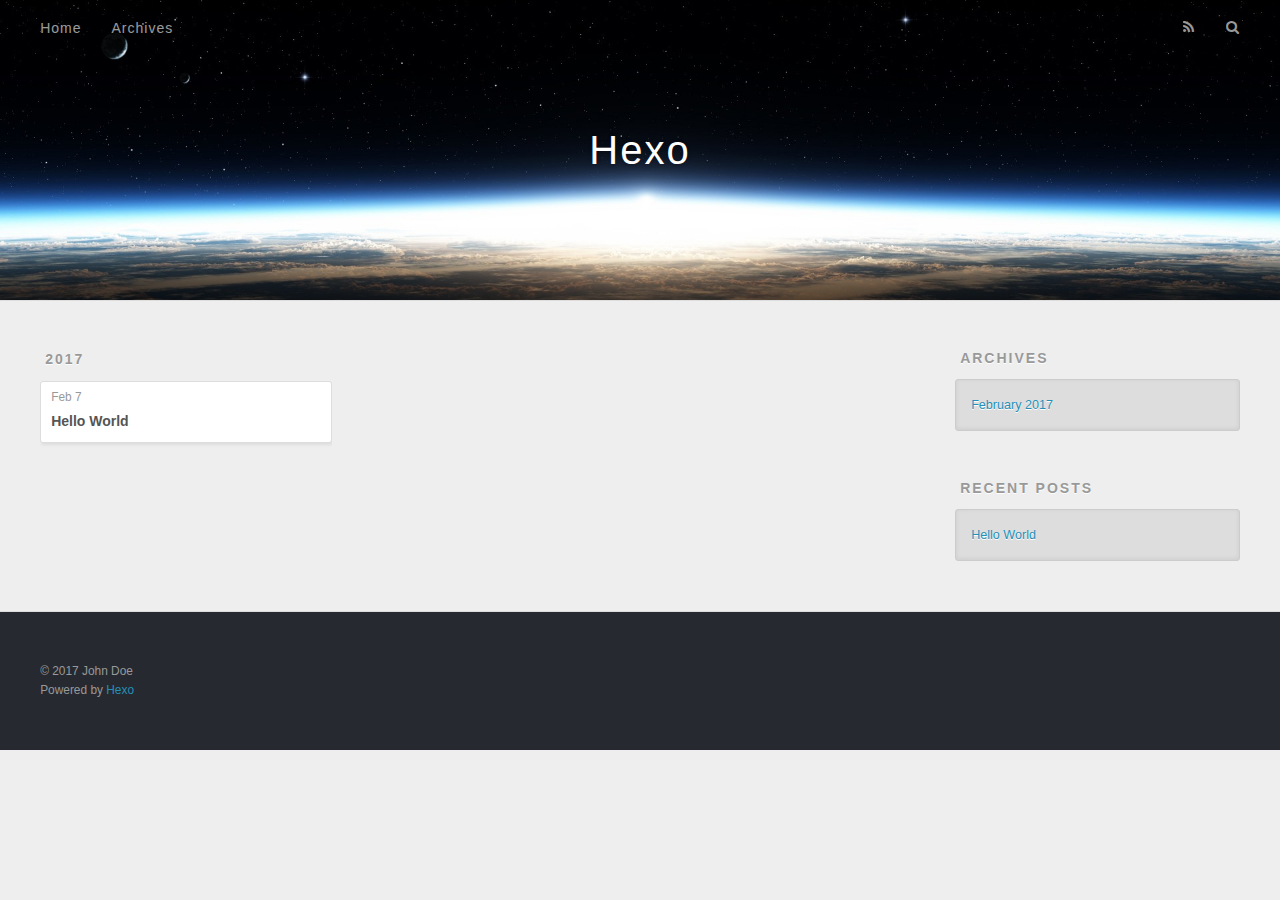
==== archives/index.html @ 5e2dbdd6 "Site updated: 2017-02-07 11:58:00" ====
<!DOCTYPE html>
<html>
<head>
  <meta charset="utf-8">
  
  <title>Archives | Hexo</title>
  <meta name="viewport" content="width=device-width, initial-scale=1, maximum-scale=1">
  <meta property="og:type" content="website">
<meta property="og:title" content="Hexo">
<meta property="og:url" content="http://yoursite.com/archives/index.html">
<meta property="og:site_name" content="Hexo">
<meta name="twitter:card" content="summary">
<meta name="twitter:title" content="Hexo">
  
    <link rel="alternate" href="/atom.xml" title="Hexo" type="application/atom+xml">
  
  
    <link rel="icon" href="/favicon.png">
  
  
    <link href="//fonts.googleapis.com/css?family=Source+Code+Pro" rel="stylesheet" type="text/css">
  
  <link rel="stylesheet" href="/css/style.css">
  

</head>

<body>
  <div id="container">
    <div id="wrap">
      <header id="header">
  <div id="banner"></div>
  <div id="header-outer" class="outer">
    <div id="header-title" class="inner">
      <h1 id="logo-wrap">
        <a href="/" id="logo">Hexo</a>
      </h1>
      
    </div>
    <div id="header-inner" class="inner">
      <nav id="main-nav">
        <a id="main-nav-toggle" class="nav-icon"></a>
        
          <a class="main-nav-link" href="/">Home</a>
        
          <a class="main-nav-link" href="/archives">Archives</a>
        
      </nav>
      <nav id="sub-nav">
        
          <a id="nav-rss-link" class="nav-icon" href="/atom.xml" title="RSS Feed"></a>
        
        <a id="nav-search-btn" class="nav-icon" title="Search"></a>
      </nav>
      <div id="search-form-wrap">
        <form action="//google.com/search" method="get" accept-charset="UTF-8" class="search-form"><input type="search" name="q" results="0" class="search-form-input" placeholder="Search"><button type="submit" class="search-form-submit">&#xF002;</button><input type="hidden" name="sitesearch" value="http://yoursite.com"></form>
      </div>
    </div>
  </div>
</header>
      <div class="outer">
        <section id="main">
  
  
    
    
      
      
      <section class="archives-wrap">
        <div class="archive-year-wrap">
          <a href="/archives/2017" class="archive-year">2017</a>
        </div>
        <div class="archives">
    
    <article class="archive-article archive-type-post">
  <div class="archive-article-inner">
    <header class="archive-article-header">
      <a href="/2017/02/07/hello-world/" class="archive-article-date">
  <time datetime="2017-02-07T03:09:41.759Z" itemprop="datePublished">Feb 7</time>
</a>
      
  
    <h1 itemprop="name">
      <a class="archive-article-title" href="/2017/02/07/hello-world/">Hello World</a>
    </h1>
  

    </header>
  </div>
</article>
  
  
    </div></section>
  

</section>
        
          <aside id="sidebar">
  
    

  
    

  
    
  
    
  <div class="widget-wrap">
    <h3 class="widget-title">Archives</h3>
    <div class="widget">
      <ul class="archive-list"><li class="archive-list-item"><a class="archive-list-link" href="/archives/2017/02/">February 2017</a></li></ul>
    </div>
  </div>


  
    
  <div class="widget-wrap">
    <h3 class="widget-title">Recent Posts</h3>
    <div class="widget">
      <ul>
        
          <li>
            <a href="/2017/02/07/hello-world/">Hello World</a>
          </li>
        
      </ul>
    </div>
  </div>

  
</aside>
        
      </div>
      <footer id="footer">
  
  <div class="outer">
    <div id="footer-info" class="inner">
      &copy; 2017 John Doe<br>
      Powered by <a href="http://hexo.io/" target="_blank">Hexo</a>
    </div>
  </div>
</footer>
    </div>
    <nav id="mobile-nav">
  
    <a href="/" class="mobile-nav-link">Home</a>
  
    <a href="/archives" class="mobile-nav-link">Archives</a>
  
</nav>
    

<script src="//ajax.googleapis.com/ajax/libs/jquery/2.0.3/jquery.min.js"></script>


  <link rel="stylesheet" href="/fancybox/jquery.fancybox.css">
  <script src="/fancybox/jquery.fancybox.pack.js"></script>


<script src="/js/script.js"></script>

  </div>
</body>
</html>
---- css/style.css ----
body {
  width: 100%;
}
body:before,
body:after {
  content: "";
  display: table;
}
body:after {
  clear: both;
}
html,
body,
div,
span,
applet,
object,
iframe,
h1,
h2,
h3,
h4,
h5,
h6,
p,
blockquote,
pre,
a,
abbr,
acronym,
address,
big,
cite,
code,
del,
dfn,
em,
img,
ins,
kbd,
q,
s,
samp,
small,
strike,
strong,
sub,
sup,
tt,
var,
dl,
dt,
dd,
ol,
ul,
li,
fieldset,
form,
label,
legend,
table,
caption,
tbody,
tfoot,
thead,
tr,
th,
td {
  margin: 0;
  padding: 0;
  border: 0;
  outline: 0;
  font-weight: inherit;
  font-style: inherit;
  font-family: inherit;
  font-size: 100%;
  vertical-align: baseline;
}
body {
  line-height: 1;
  color: #000;
  background: #fff;
}
ol,
ul {
  list-style: none;
}
table {
  border-collapse: separate;
  border-spacing: 0;
  vertical-align: middle;
}
caption,
th,
td {
  text-align: left;
  font-weight: normal;
  vertical-align: middle;
}
a img {
  border: none;
}
input,
button {
  margin: 0;
  padding: 0;
}
input::-moz-focus-inner,
button::-moz-focus-inner {
  border: 0;
  padding: 0;
}
@font-face {
  font-family: FontAwesome;
  font-style: normal;
  font-weight: normal;
  src: url("fonts/fontawesome-webfont.eot?v=#4.0.3");
  src: url("fonts/fontawesome-webfont.eot?#iefix&v=#4.0.3") format("embedded-opentype"), url("fonts/fontawesome-webfont.woff?v=#4.0.3") format("woff"), url("fonts/fontawesome-webfont.ttf?v=#4.0.3") format("truetype"), url("fonts/fontawesome-webfont.svg#fontawesomeregular?v=#4.0.3") format("svg");
}
html,
body,
#container {
  height: 100%;
}
body {
  background: #eee;
  font: 14px "Helvetica Neue", Helvetica, Arial, sans-serif;
  -webkit-text-size-adjust: 100%;
}
.outer {
  max-width: 1220px;
  margin: 0 auto;
  padding: 0 20px;
}
.outer:before,
.outer:after {
  content: "";
  display: table;
}
.outer:after {
  clear: both;
}
.inner {
  display: inline;
  float: left;
  width: 98.33333333333333%;
  margin: 0 0.833333333333333%;
}
.left,
.alignleft {
  float: left;
}
.right,
.alignright {
  float: right;
}
.clear {
  clear: both;
}
#container {
  position: relative;
}
.mobile-nav-on {
  overflow: hidden;
}
#wrap {
  height: 100%;
  width: 100%;
  position: absolute;
  top: 0;
  left: 0;
  -webkit-transition: 0.2s ease-out;
  -moz-transition: 0.2s ease-out;
  -ms-transition: 0.2s ease-out;
  transition: 0.2s ease-out;
  z-index: 1;
  background: #eee;
}
.mobile-nav-on #wrap {
  left: 280px;
}
@media screen and (min-width: 768px) {
  #main {
    display: inline;
    float: left;
    width: 73.33333333333333%;
    margin: 0 0.833333333333333%;
  }
}
.article-date,
.article-category-link,
.archive-year,
.widget-title {
  text-decoration: none;
  text-transform: uppercase;
  letter-spacing: 2px;
  color: #999;
  margin-bottom: 1em;
  margin-left: 5px;
  line-height: 1em;
  text-shadow: 0 1px #fff;
  font-weight: bold;
}
.article-inner,
.archive-article-inner {
  background: #fff;
  -webkit-box-shadow: 1px 2px 3px #ddd;
  box-shadow: 1px 2px 3px #ddd;
  border: 1px solid #ddd;
  border-radius: 3px;
}
.article-entry h1,
.widget h1 {
  font-size: 2em;
}
.article-entry h2,
.widget h2 {
  font-size: 1.5em;
}
.article-entry h3,
.widget h3 {
  font-size: 1.3em;
}
.article-entry h4,
.widget h4 {
  font-size: 1.2em;
}
.article-entry h5,
.widget h5 {
  font-size: 1em;
}
.article-entry h6,
.widget h6 {
  font-size: 1em;
  color: #999;
}
.article-entry hr,
.widget hr {
  border: 1px dashed #ddd;
}
.article-entry strong,
.widget strong {
  font-weight: bold;
}
.article-entry em,
.widget em,
.article-entry cite,
.widget cite {
  font-style: italic;
}
.article-entry sup,
.widget sup,
.article-entry sub,
.widget sub {
  font-size: 0.75em;
  line-height: 0;
  position: relative;
  vertical-align: baseline;
}
.article-entry sup,
.widget sup {
  top: -0.5em;
}
.article-entry sub,
.widget sub {
  bottom: -0.2em;
}
.article-entry small,
.widget small {
  font-size: 0.85em;
}
.article-entry acronym,
.widget acronym,
.article-entry abbr,
.widget abbr {
  border-bottom: 1px dotted;
}
.article-entry ul,
.widget ul,
.article-entry ol,
.widget ol,
.article-entry dl,
.widget dl {
  margin: 0 20px;
  line-height: 1.6em;
}
.article-entry ul ul,
.widget ul ul,
.article-entry ol ul,
.widget ol ul,
.article-entry ul ol,
.widget ul ol,
.article-entry ol ol,
.widget ol ol {
  margin-top: 0;
  margin-bottom: 0;
}
.article-entry ul,
.widget ul {
  list-style: disc;
}
.article-entry ol,
.widget ol {
  list-style: decimal;
}
.article-entry dt,
.widget dt {
  font-weight: bold;
}
#header {
  height: 300px;
  position: relative;
  border-bottom: 1px solid #ddd;
}
#header:before,
#header:after {
  content: "";
  position: absolute;
  left: 0;
  right: 0;
  height: 40px;
}
#header:before {
  top: 0;
  background: -webkit-linear-gradient(rgba(0,0,0,0.2), transparent);
  background: -moz-linear-gradient(rgba(0,0,0,0.2), transparent);
  background: -ms-linear-gradient(rgba(0,0,0,0.2), transparent);
  background: linear-gradient(rgba(0,0,0,0.2), transparent);
}
#header:after {
  bottom: 0;
  background: -webkit-linear-gradient(transparent, rgba(0,0,0,0.2));
  background: -moz-linear-gradient(transparent, rgba(0,0,0,0.2));
  background: -ms-linear-gradient(transparent, rgba(0,0,0,0.2));
  background: linear-gradient(transparent, rgba(0,0,0,0.2));
}
#header-outer {
  height: 100%;
  position: relative;
}
#header-inner {
  position: relative;
  overflow: hidden;
}
#banner {
  position: absolute;
  top: 0;
  left: 0;
  width: 100%;
  height: 100%;
  background: url("images/banner.jpg") center #000;
  -webkit-background-size: cover;
  -moz-background-size: cover;
  background-size: cover;
  z-index: -1;
}
#header-title {
  text-align: center;
  height: 40px;
  position: absolute;
  top: 50%;
  left: 0;
  margin-top: -20px;
}
#logo,
#subtitle {
  text-decoration: none;
  color: #fff;
  font-weight: 300;
  text-shadow: 0 1px 4px rgba(0,0,0,0.3);
}
#logo {
  font-size: 40px;
  line-height: 40px;
  letter-spacing: 2px;
}
#subtitle {
  font-size: 16px;
  line-height: 16px;
  letter-spacing: 1px;
}
#subtitle-wrap {
  margin-top: 16px;
}
#main-nav {
  float: left;
  margin-left: -15px;
}
.nav-icon,
.main-nav-link {
  float: left;
  color: #fff;
  opacity: 0.6;
  text-decoration: none;
  text-shadow: 0 1px rgba(0,0,0,0.2);
  -webkit-transition: opacity 0.2s;
  -moz-transition: opacity 0.2s;
  -ms-transition: opacity 0.2s;
  transition: opacity 0.2s;
  display: block;
  padding: 20px 15px;
}
.nav-icon:hover,
.main-nav-link:hover {
  opacity: 1;
}
.nav-icon {
  font-family: FontAwesome;
  text-align: center;
  font-size: 14px;
  width: 14px;
  height: 14px;
  padding: 20px 15px;
  position: relative;
  cursor: pointer;
}
.main-nav-link {
  font-weight: 300;
  letter-spacing: 1px;
}
@media screen and (max-width: 479px) {
  .main-nav-link {
    display: none;
  }
}
#main-nav-toggle {
  display: none;
}
#main-nav-toggle:before {
  content: "\f0c9";
}
@media screen and (max-width: 479px) {
  #main-nav-toggle {
    display: block;
  }
}
#sub-nav {
  float: right;
  margin-right: -15px;
}
#nav-rss-link:before {
  content: "\f09e";
}
#nav-search-btn:before {
  content: "\f002";
}
#search-form-wrap {
  position: absolute;
  top: 15px;
  width: 150px;
  height: 30px;
  right: -150px;
  opacity: 0;
  -webkit-transition: 0.2s ease-out;
  -moz-transition: 0.2s ease-out;
  -ms-transition: 0.2s ease-out;
  transition: 0.2s ease-out;
}
#search-form-wrap.on {
  opacity: 1;
  right: 0;
}
@media screen and (max-width: 479px) {
  #search-form-wrap {
    width: 100%;
    right: -100%;
  }
}
.search-form {
  position: absolute;
  top: 0;
  left: 0;
  right: 0;
  background: #fff;
  padding: 5px 15px;
  border-radius: 15px;
  -webkit-box-shadow: 0 0 10px rgba(0,0,0,0.3);
  box-shadow: 0 0 10px rgba(0,0,0,0.3);
}
.search-form-input {
  border: none;
  background: none;
  color: #555;
  width: 100%;
  font: 13px "Helvetica Neue", Helvetica, Arial, sans-serif;
  outline: none;
}
.search-form-input::-webkit-search-results-decoration,
.search-form-input::-webkit-search-cancel-button {
  -webkit-appearance: none;
}
.search-form-submit {
  position: absolute;
  top: 50%;
  right: 10px;
  margin-top: -7px;
  font: 13px FontAwesome;
  border: none;
  background: none;
  color: #bbb;
  cursor: pointer;
}
.search-form-submit:hover,
.search-form-submit:focus {
  color: #777;
}
.article {
  margin: 50px 0;
}
.article-inner {
  overflow: hidden;
}
.article-meta:before,
.article-meta:after {
  content: "";
  display: table;
}
.article-meta:after {
  clear: both;
}
.article-date {
  float: left;
}
.article-category {
  float: left;
  line-height: 1em;
  color: #ccc;
  text-shadow: 0 1px #fff;
  margin-left: 8px;
}
.article-category:before {
  content: "\2022";
}
.article-category-link {
  margin: 0 12px 1em;
}
.article-header {
  padding: 20px 20px 0;
}
.article-title {
  text-decoration: none;
  font-size: 2em;
  font-weight: bold;
  color: #555;
  line-height: 1.1em;
  -webkit-transition: color 0.2s;
  -moz-transition: color 0.2s;
  -ms-transition: color 0.2s;
  transition: color 0.2s;
}
a.article-title:hover {
  color: #258fb8;
}
.article-entry {
  color: #555;
  padding: 0 20px;
}
.article-entry:before,
.article-entry:after {
  content: "";
  display: table;
}
.article-entry:after {
  clear: both;
}
.article-entry p,
.article-entry table {
  line-height: 1.6em;
  margin: 1.6em 0;
}
.article-entry h1,
.article-entry h2,
.article-entry h3,
.article-entry h4,
.article-entry h5,
.article-entry h6 {
  font-weight: bold;
}
.article-entry h1,
.article-entry h2,
.article-entry h3,
.article-entry h4,
.article-entry h5,
.article-entry h6 {
  line-height: 1.1em;
  margin: 1.1em 0;
}
.article-entry a {
  color: #258fb8;
  text-decoration: none;
}
.article-entry a:hover {
  text-decoration: underline;
}
.article-entry ul,
.article-entry ol,
.article-entry dl {
  margin-top: 1.6em;
  margin-bottom: 1.6em;
}
.article-entry img,
.article-entry video {
  max-width: 100%;
  height: auto;
  display: block;
  margin: auto;
}
.article-entry iframe {
  border: none;
}
.article-entry table {
  width: 100%;
  border-collapse: collapse;
  border-spacing: 0;
}
.article-entry th {
  font-weight: bold;
  border-bottom: 3px solid #ddd;
  padding-bottom: 0.5em;
}
.article-entry td {
  border-bottom: 1px solid #ddd;
  padding: 10px 0;
}
.article-entry blockquote {
  font-family: Georgia, "Times New Roman", serif;
  font-size: 1.4em;
  margin: 1.6em 20px;
  text-align: center;
}
.article-entry blockquote footer {
  font-size: 14px;
  margin: 1.6em 0;
  font-family: "Helvetica Neue", Helvetica, Arial, sans-serif;
}
.article-entry blockquote footer cite:before {
  content: "—";
  padding: 0 0.5em;
}
.article-entry .pullquote {
  text-align: left;
  width: 45%;
  margin: 0;
}
.article-entry .pullquote.left {
  margin-left: 0.5em;
  margin-right: 1em;
}
.article-entry .pullquote.right {
  margin-right: 0.5em;
  margin-left: 1em;
}
.article-entry .caption {
  color: #999;
  display: block;
  font-size: 0.9em;
  margin-top: 0.5em;
  position: relative;
  text-align: center;
}
.article-entry .video-container {
  position: relative;
  padding-top: 56.25%;
  height: 0;
  overflow: hidden;
}
.article-entry .video-container iframe,
.article-entry .video-container object,
.article-entry .video-container embed {
  position: absolute;
  top: 0;
  left: 0;
  width: 100%;
  height: 100%;
  margin-top: 0;
}
.article-more-link a {
  display: inline-block;
  line-height: 1em;
  padding: 6px 15px;
  border-radius: 15px;
  background: #eee;
  color: #999;
  text-shadow: 0 1px #fff;
  text-decoration: none;
}
.article-more-link a:hover {
  background: #258fb8;
  color: #fff;
  text-decoration: none;
  text-shadow: 0 1px #1e7293;
}
.article-footer {
  font-size: 0.85em;
  line-height: 1.6em;
  border-top: 1px solid #ddd;
  padding-top: 1.6em;
  margin: 0 20px 20px;
}
.article-footer:before,
.article-footer:after {
  content: "";
  display: table;
}
.article-footer:after {
  clear: both;
}
.article-footer a {
  color: #999;
  text-decoration: none;
}
.article-footer a:hover {
  color: #555;
}
.article-tag-list-item {
  float: left;
  margin-right: 10px;
}
.article-tag-list-link:before {
  content: "#";
}
.article-comment-link {
  float: right;
}
.article-comment-link:before {
  content: "\f075";
  font-family: FontAwesome;
  padding-right: 8px;
}
.article-share-link {
  cursor: pointer;
  float: right;
  margin-left: 20px;
}
.article-share-link:before {
  content: "\f064";
  font-family: FontAwesome;
  padding-right: 6px;
}
#article-nav {
  position: relative;
}
#article-nav:before,
#article-nav:after {
  content: "";
  display: table;
}
#article-nav:after {
  clear: both;
}
@media screen and (min-width: 768px) {
  #article-nav {
    margin: 50px 0;
  }
  #article-nav:before {
    width: 8px;
    height: 8px;
    position: absolute;
    top: 50%;
    left: 50%;
    margin-top: -4px;
    margin-left: -4px;
    content: "";
    border-radius: 50%;
    background: #ddd;
    -webkit-box-shadow: 0 1px 2px #fff;
    box-shadow: 0 1px 2px #fff;
  }
}
.article-nav-link-wrap {
  text-decoration: none;
  text-shadow: 0 1px #fff;
  color: #999;
  -webkit-box-sizing: border-box;
  -moz-box-sizing: border-box;
  box-sizing: border-box;
  margin-top: 50px;
  text-align: center;
  display: block;
}
.article-nav-link-wrap:hover {
  color: #555;
}
@media screen and (min-width: 768px) {
  .article-nav-link-wrap {
    width: 50%;
    margin-top: 0;
  }
}
@media screen and (min-width: 768px) {
  #article-nav-newer {
    float: left;
    text-align: right;
    padding-right: 20px;
  }
}
@media screen and (min-width: 768px) {
  #article-nav-older {
    float: right;
    text-align: left;
    padding-left: 20px;
  }
}
.article-nav-caption {
  text-transform: uppercase;
  letter-spacing: 2px;
  color: #ddd;
  line-height: 1em;
  font-weight: bold;
}
#article-nav-newer .article-nav-caption {
  margin-right: -2px;
}
.article-nav-title {
  font-size: 0.85em;
  line-height: 1.6em;
  margin-top: 0.5em;
}
.article-share-box {
  position: absolute;
  display: none;
  background: #fff;
  -webkit-box-shadow: 1px 2px 10px rgba(0,0,0,0.2);
  box-shadow: 1px 2px 10px rgba(0,0,0,0.2);
  border-radius: 3px;
  margin-left: -145px;
  overflow: hidden;
  z-index: 1;
}
.article-share-box.on {
  display: block;
}
.article-share-input {
  width: 100%;
  background: none;
  -webkit-box-sizing: border-box;
  -moz-box-sizing: border-box;
  box-sizing: border-box;
  font: 14px "Helvetica Neue", Helvetica, Arial, sans-serif;
  padding: 0 15px;
  color: #555;
  outline: none;
  border: 1px solid #ddd;
  border-radius: 3px 3px 0 0;
  height: 36px;
  line-height: 36px;
}
.article-share-links {
  background: #eee;
}
.article-share-links:before,
.article-share-links:after {
  content: "";
  display: table;
}
.article-share-links:after {
  clear: both;
}
.article-share-twitter,
.article-share-facebook,
.article-share-pinterest,
.article-share-google {
  width: 50px;
  height: 36px;
  display: block;
  float: left;
  position: relative;
  color: #999;
  text-shadow: 0 1px #fff;
}
.article-share-twitter:before,
.article-share-facebook:before,
.article-share-pinterest:before,
.article-share-google:before {
  font-size: 20px;
  font-family: FontAwesome;
  width: 20px;
  height: 20px;
  position: absolute;
  top: 50%;
  left: 50%;
  margin-top: -10px;
  margin-left: -10px;
  text-align: center;
}
.article-share-twitter:hover,
.article-share-facebook:hover,
.article-share-pinterest:hover,
.article-share-google:hover {
  color: #fff;
}
.article-share-twitter:before {
  content: "\f099";
}
.article-share-twitter:hover {
  background: #00aced;
  text-shadow: 0 1px #008abe;
}
.article-share-facebook:before {
  content: "\f09a";
}
.article-share-facebook:hover {
  background: #3b5998;
  text-shadow: 0 1px #2f477a;
}
.article-share-pinterest:before {
  content: "\f0d2";
}
.article-share-pinterest:hover {
  background: #cb2027;
  text-shadow: 0 1px #a21a1f;
}
.article-share-google:before {
  content: "\f0d5";
}
.article-share-google:hover {
  background: #dd4b39;
  text-shadow: 0 1px #be3221;
}
.article-gallery {
  background: #000;
  position: relative;
}
.article-gallery-photos {
  position: relative;
  overflow: hidden;
}
.article-gallery-img {
  display: none;
  max-width: 100%;
}
.article-gallery-img:first-child {
  display: block;
}
.article-gallery-img.loaded {
  position: absolute;
  display: block;
}
.article-gallery-img img {
  display: block;
  max-width: 100%;
  margin: 0 auto;
}
#comments {
  background: #fff;
  -webkit-box-shadow: 1px 2px 3px #ddd;
  box-shadow: 1px 2px 3px #ddd;
  padding: 20px;
  border: 1px solid #ddd;
  border-radius: 3px;
  margin: 50px 0;
}
#comments a {
  color: #258fb8;
}
.archives-wrap {
  margin: 50px 0;
}
.archives:before,
.archives:after {
  content: "";
  display: table;
}
.archives:after {
  clear: both;
}
.archive-year-wrap {
  margin-bottom: 1em;
}
.archives {
  -webkit-column-gap: 10px;
  -moz-column-gap: 10px;
  column-gap: 10px;
}
@media screen and (min-width: 480px) and (max-width: 767px) {
  .archives {
    -webkit-column-count: 2;
    -moz-column-count: 2;
    column-count: 2;
  }
}
@media screen and (min-width: 768px) {
  .archives {
    -webkit-column-count: 3;
    -moz-column-count: 3;
    column-count: 3;
  }
}
.archive-article {
  -webkit-column-break-inside: avoid;
  page-break-inside: avoid;
  overflow: hidden;
  break-inside: avoid-column;
}
.archive-article-inner {
  padding: 10px;
  margin-bottom: 15px;
}
.archive-article-title {
  text-decoration: none;
  font-weight: bold;
  color: #555;
  -webkit-transition: color 0.2s;
  -moz-transition: color 0.2s;
  -ms-transition: color 0.2s;
  transition: color 0.2s;
  line-height: 1.6em;
}
.archive-article-title:hover {
  color: #258fb8;
}
.archive-article-footer {
  margin-top: 1em;
}
.archive-article-date {
  color: #999;
  text-decoration: none;
  font-size: 0.85em;
  line-height: 1em;
  margin-bottom: 0.5em;
  display: block;
}
#page-nav {
  margin: 50px auto;
  background: #fff;
  -webkit-box-shadow: 1px 2px 3px #ddd;
  box-shadow: 1px 2px 3px #ddd;
  border: 1px solid #ddd;
  border-radius: 3px;
  text-align: center;
  color: #999;
  overflow: hidden;
}
#page-nav:before,
#page-nav:after {
  content: "";
  display: table;
}
#page-nav:after {
  clear: both;
}
#page-nav a,
#page-nav span {
  padding: 10px 20px;
  line-height: 1;
  height: 2ex;
}
#page-nav a {
  color: #999;
  text-decoration: none;
}
#page-nav a:hover {
  background: #999;
  color: #fff;
}
#page-nav .prev {
  float: left;
}
#page-nav .next {
  float: right;
}
#page-nav .page-number {
  display: inline-block;
}
@media screen and (max-width: 479px) {
  #page-nav .page-number {
    display: none;
  }
}
#page-nav .current {
  color: #555;
  font-weight: bold;
}
#page-nav .space {
  color: #ddd;
}
#footer {
  background: #262a30;
  padding: 50px 0;
  border-top: 1px solid #ddd;
  color: #999;
}
#footer a {
  color: #258fb8;
  text-decoration: none;
}
#footer a:hover {
  text-decoration: underline;
}
#footer-info {
  line-height: 1.6em;
  font-size: 0.85em;
}
.article-entry pre,
.article-entry .highlight {
  background: #2d2d2d;
  margin: 0 -20px;
  padding: 15px 20px;
  border-style: solid;
  border-color: #ddd;
  border-width: 1px 0;
  overflow: auto;
  color: #ccc;
  line-height: 22.400000000000002px;
}
.article-entry .highlight .gutter pre,
.article-entry .gist .gist-file .gist-data .line-numbers {
  color: #666;
  font-size: 0.85em;
}
.article-entry pre,
.article-entry code {
  font-family: "Source Code Pro", Consolas, Monaco, Menlo, Consolas, monospace;
}
.article-entry code {
  background: #eee;
  text-shadow: 0 1px #fff;
  padding: 0 0.3em;
}
.article-entry pre code {
  background: none;
  text-shadow: none;
  padding: 0;
}
.article-entry .highlight pre {
  border: none;
  margin: 0;
  padding: 0;
}
.article-entry .highlight table {
  margin: 0;
  width: auto;
}
.article-entry .highlight td {
  border: none;
  padding: 0;
}
.article-entry .highlight figcaption {
  font-size: 0.85em;
  color: #999;
  line-height: 1em;
  margin-bottom: 1em;
}
.article-entry .highlight figcaption:before,
.article-entry .highlight figcaption:after {
  content: "";
  display: table;
}
.article-entry .highlight figcaption:after {
  clear: both;
}
.article-entry .highlight figcaption a {
  float: right;
}
.article-entry .highlight .gutter pre {
  text-align: right;
  padding-right: 20px;
}
.article-entry .highlight .line {
  height: 22.400000000000002px;
}
.article-entry .highlight .line.marked {
  background: #515151;
}
.article-entry .gist {
  margin: 0 -20px;
  border-style: solid;
  border-color: #ddd;
  border-width: 1px 0;
  background: #2d2d2d;
  padding: 15px 20px 15px 0;
}
.article-entry .gist .gist-file {
  border: none;
  font-family: "Source Code Pro", Consolas, Monaco, Menlo, Consolas, monospace;
  margin: 0;
}
.article-entry .gist .gist-file .gist-data {
  background: none;
  border: none;
}
.article-entry .gist .gist-file .gist-data .line-numbers {
  background: none;
  border: none;
  padding: 0 20px 0 0;
}
.article-entry .gist .gist-file .gist-data .line-data {
  padding: 0 !important;
}
.article-entry .gist .gist-file .highlight {
  margin: 0;
  padding: 0;
  border: none;
}
.article-entry .gist .gist-file .gist-meta {
  background: #2d2d2d;
  color: #999;
  font: 0.85em "Helvetica Neue", Helvetica, Arial, sans-serif;
  text-shadow: 0 0;
  padding: 0;
  margin-top: 1em;
  margin-left: 20px;
}
.article-entry .gist .gist-file .gist-meta a {
  color: #258fb8;
  font-weight: normal;
}
.article-entry .gist .gist-file .gist-meta a:hover {
  text-decoration: underline;
}
pre .comment,
pre .title {
  color: #999;
}
pre .variable,
pre .attribute,
pre .tag,
pre .regexp,
pre .ruby .constant,
pre .xml .tag .title,
pre .xml .pi,
pre .xml .doctype,
pre .html .doctype,
pre .css .id,
pre .css .class,
pre .css .pseudo {
  color: #f2777a;
}
pre .number,
pre .preprocessor,
pre .built_in,
pre .literal,
pre .params,
pre .constant {
  color: #f99157;
}
pre .class,
pre .ruby .class .title,
pre .css .rules .attribute {
  color: #9c9;
}
pre .string,
pre .value,
pre .inheritance,
pre .header,
pre .ruby .symbol,
pre .xml .cdata {
  color: #9c9;
}
pre .css .hexcolor {
  color: #6cc;
}
pre .function,
pre .python .decorator,
pre .python .title,
pre .ruby .function .title,
pre .ruby .title .keyword,
pre .perl .sub,
pre .javascript .title,
pre .coffeescript .title {
  color: #69c;
}
pre .keyword,
pre .javascript .function {
  color: #c9c;
}
@media screen and (max-width: 479px) {
  #mobile-nav {
    position: absolute;
    top: 0;
    left: 0;
    width: 280px;
    height: 100%;
    background: #191919;
    border-right: 1px solid #fff;
  }
}
@media screen and (max-width: 479px) {
  .mobile-nav-link {
    display: block;
    color: #999;
    text-decoration: none;
    padding: 15px 20px;
    font-weight: bold;
  }
  .mobile-nav-link:hover {
    color: #fff;
  }
}
@media screen and (min-width: 768px) {
  #sidebar {
    display: inline;
    float: left;
    width: 23.333333333333332%;
    margin: 0 0.833333333333333%;
  }
}
.widget-wrap {
  margin: 50px 0;
}
.widget {
  color: #777;
  text-shadow: 0 1px #fff;
  background: #ddd;
  -webkit-box-shadow: 0 -1px 4px #ccc inset;
  box-shadow: 0 -1px 4px #ccc inset;
  border: 1px solid #ccc;
  padding: 15px;
  border-radius: 3px;
}
.widget a {
  color: #258fb8;
  text-decoration: none;
}
.widget a:hover {
  text-decoration: underline;
}
.widget ul ul,
.widget ol ul,
.widget dl ul,
.widget ul ol,
.widget ol ol,
.widget dl ol,
.widget ul dl,
.widget ol dl,
.widget dl dl {
  margin-left: 15px;
  list-style: disc;
}
.widget {
  line-height: 1.6em;
  word-wrap: break-word;
  font-size: 0.9em;
}
.widget ul,
.widget ol {
  list-style: none;
  margin: 0;
}
.widget ul ul,
.widget ol ul,
.widget ul ol,
.widget ol ol {
  margin: 0 20px;
}
.widget ul ul,
.widget ol ul {
  list-style: disc;
}
.widget ul ol,
.widget ol ol {
  list-style: decimal;
}
.category-list-count,
.tag-list-count,
.archive-list-count {
  padding-left: 5px;
  color: #999;
  font-size: 0.85em;
}
.category-list-count:before,
.tag-list-count:before,
.archive-list-count:before {
  content: "(";
}
.category-list-count:after,
.tag-list-count:after,
.archive-list-count:after {
  content: ")";
}
.tagcloud a {
  margin-right: 5px;
  display: inline-block;
}
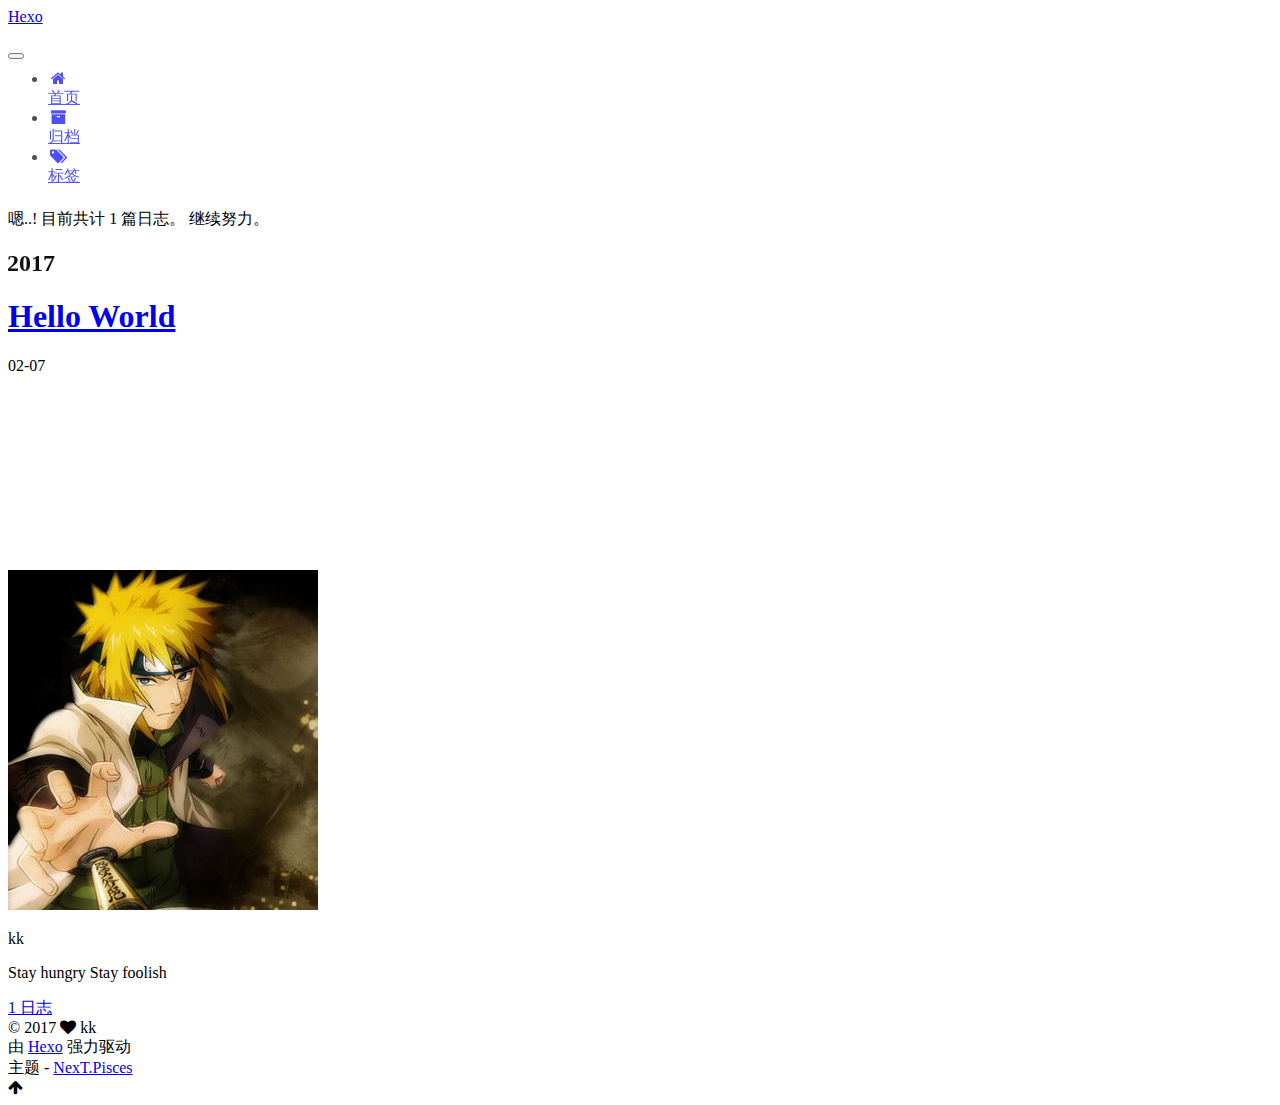
==== commit d0408cfa: "Site updated: 2017-02-07 14:35:37" ====
--- a/archives/index.html
+++ b/archives/index.html
@@ -1,166 +1,522 @@
-<!DOCTYPE html>
-<html>
+<!doctype html>
+
+
+
+  
+
+
+<html class="theme-next pisces use-motion" lang="zh-Hans">
 <head>
-  <meta charset="utf-8">
-  
-  <title>Archives | Hexo</title>
-  <meta name="viewport" content="width=device-width, initial-scale=1, maximum-scale=1">
-  <meta property="og:type" content="website">
+  <meta charset="UTF-8"/>
+<meta http-equiv="X-UA-Compatible" content="IE=edge" />
+<meta name="viewport" content="width=device-width, initial-scale=1, maximum-scale=1"/>
+
+
+
+<meta http-equiv="Cache-Control" content="no-transform" />
+<meta http-equiv="Cache-Control" content="no-siteapp" />
+
+
+
+
+
+
+
+
+
+
+
+
+  
+  
+  <link href="/lib/fancybox/source/jquery.fancybox.css?v=2.1.5" rel="stylesheet" type="text/css" />
+
+
+
+
+  
+  
+  
+  
+
+  
+    
+    
+  
+
+  
+
+  
+
+  
+
+  
+
+  
+    
+    
+    <link href="//fonts.googleapis.com/css?family=Lato:300,300italic,400,400italic,700,700italic&subset=latin,latin-ext" rel="stylesheet" type="text/css">
+  
+
+
+
+
+
+
+<link href="/lib/font-awesome/css/font-awesome.min.css?v=4.6.2" rel="stylesheet" type="text/css" />
+
+<link href="/css/main.css?v=5.1.0" rel="stylesheet" type="text/css" />
+
+
+  <meta name="keywords" content="Hexo, NexT" />
+
+
+
+
+
+
+
+
+  <link rel="shortcut icon" type="image/x-icon" href="/favicon.ico?v=5.1.0" />
+
+
+
+
+
+
+<meta name="description" content="Stay hungry Stay foolish">
+<meta property="og:type" content="website">
 <meta property="og:title" content="Hexo">
-<meta property="og:url" content="http://yoursite.com/archives/index.html">
+<meta property="og:url" content="http://makk24.github.com/archives/index.html">
 <meta property="og:site_name" content="Hexo">
+<meta property="og:description" content="Stay hungry Stay foolish">
 <meta name="twitter:card" content="summary">
 <meta name="twitter:title" content="Hexo">
-  
-    <link rel="alternate" href="/atom.xml" title="Hexo" type="application/atom+xml">
-  
-  
-    <link rel="icon" href="/favicon.png">
-  
-  
-    <link href="//fonts.googleapis.com/css?family=Source+Code+Pro" rel="stylesheet" type="text/css">
-  
-  <link rel="stylesheet" href="/css/style.css">
-  
-
+<meta name="twitter:description" content="Stay hungry Stay foolish">
+
+
+
+<script type="text/javascript" id="hexo.configurations">
+  var NexT = window.NexT || {};
+  var CONFIG = {
+    root: '/',
+    scheme: 'Pisces',
+    sidebar: {"position":"left","display":"post"},
+    fancybox: true,
+    motion: true,
+    duoshuo: {
+      userId: '0',
+      author: '博主'
+    },
+    algolia: {
+      applicationID: '',
+      apiKey: '',
+      indexName: '',
+      hits: {"per_page":10},
+      labels: {"input_placeholder":"Search for Posts","hits_empty":"We didn't find any results for the search: ${query}","hits_stats":"${hits} results found in ${time} ms"}
+    }
+  };
+</script>
+
+
+
+  <link rel="canonical" href="http://makk24.github.com/archives/"/>
+
+
+
+
+
+  <title> 归档 | Hexo </title>
 </head>
 
-<body>
-  <div id="container">
-    <div id="wrap">
-      <header id="header">
-  <div id="banner"></div>
-  <div id="header-outer" class="outer">
-    <div id="header-title" class="inner">
-      <h1 id="logo-wrap">
-        <a href="/" id="logo">Hexo</a>
+<body itemscope itemtype="http://schema.org/WebPage" lang="zh-Hans">
+
+  
+
+
+
+
+
+
+
+
+
+
+  
+  
+    
+  
+
+  <div class="container one-collumn sidebar-position-left  page-archive  ">
+    <div class="headband"></div>
+
+    <header id="header" class="header" itemscope itemtype="http://schema.org/WPHeader">
+      <div class="header-inner"><div class="site-meta ">
+  
+
+  <div class="custom-logo-site-title">
+    <a href="/"  class="brand" rel="start">
+      <span class="logo-line-before"><i></i></span>
+      <span class="site-title">Hexo</span>
+      <span class="logo-line-after"><i></i></span>
+    </a>
+  </div>
+    
+      <p class="site-subtitle"></p>
+    
+</div>
+
+<div class="site-nav-toggle">
+  <button>
+    <span class="btn-bar"></span>
+    <span class="btn-bar"></span>
+    <span class="btn-bar"></span>
+  </button>
+</div>
+
+<nav class="site-nav">
+  
+
+  
+    <ul id="menu" class="menu">
+      
+        
+        <li class="menu-item menu-item-home">
+          <a href="/" rel="section">
+            
+              <i class="menu-item-icon fa fa-fw fa-home"></i> <br />
+            
+            首页
+          </a>
+        </li>
+      
+        
+        <li class="menu-item menu-item-archives">
+          <a href="/archives" rel="section">
+            
+              <i class="menu-item-icon fa fa-fw fa-archive"></i> <br />
+            
+            归档
+          </a>
+        </li>
+      
+        
+        <li class="menu-item menu-item-tags">
+          <a href="/tags" rel="section">
+            
+              <i class="menu-item-icon fa fa-fw fa-tags"></i> <br />
+            
+            标签
+          </a>
+        </li>
+      
+
+      
+    </ul>
+  
+
+  
+</nav>
+
+
+
+ </div>
+    </header>
+
+    <main id="main" class="main">
+      <div class="main-inner">
+        <div class="content-wrap">
+          <div id="content" class="content">
+            
+
+  <section id="posts" class="posts-collapse">
+    <span class="archive-move-on"></span>
+
+    <span class="archive-page-counter">
+      
+      
+      
+        
+      
+      嗯..! 目前共计 1 篇日志。 继续努力。
+    </span>
+
+    
+
+      
+      
+      
+
+      
+        
+        <div class="collection-title">
+          <h2 class="archive-year motion-element" id="archive-year-2017">2017</h2>
+        </div>
+      
+      
+
+      
+
+  <article class="post post-type-normal" itemscope itemtype="http://schema.org/Article">
+    <header class="post-header">
+
+      <h1 class="post-title">
+        
+            <a class="post-title-link" href="/2017/02/07/hello-world/" itemprop="url">
+              
+                <span itemprop="name">Hello World</span>
+              
+            </a>
+        
       </h1>
-      
-    </div>
-    <div id="header-inner" class="inner">
-      <nav id="main-nav">
-        <a id="main-nav-toggle" class="nav-icon"></a>
-        
-          <a class="main-nav-link" href="/">Home</a>
-        
-          <a class="main-nav-link" href="/archives">Archives</a>
-        
-      </nav>
-      <nav id="sub-nav">
-        
-          <a id="nav-rss-link" class="nav-icon" href="/atom.xml" title="RSS Feed"></a>
-        
-        <a id="nav-search-btn" class="nav-icon" title="Search"></a>
-      </nav>
-      <div id="search-form-wrap">
-        <form action="//google.com/search" method="get" accept-charset="UTF-8" class="search-form"><input type="search" name="q" results="0" class="search-form-input" placeholder="Search"><button type="submit" class="search-form-submit">&#xF002;</button><input type="hidden" name="sitesearch" value="http://yoursite.com"></form>
+
+      <div class="post-meta">
+        <time class="post-time" itemprop="dateCreated"
+              datetime="2017-02-07T11:09:41+08:00"
+              content="2017-02-07" >
+          02-07
+        </time>
       </div>
+
+    </header>
+  </article>
+
+
+
+    
+
+  </section>
+
+  
+
+
+          
+          </div>
+          
+
+
+          
+
+        </div>
+        
+          
+  
+  <div class="sidebar-toggle">
+    <div class="sidebar-toggle-line-wrap">
+      <span class="sidebar-toggle-line sidebar-toggle-line-first"></span>
+      <span class="sidebar-toggle-line sidebar-toggle-line-middle"></span>
+      <span class="sidebar-toggle-line sidebar-toggle-line-last"></span>
     </div>
   </div>
-</header>
-      <div class="outer">
-        <section id="main">
-  
-  
-    
-    
-      
-      
-      <section class="archives-wrap">
-        <div class="archive-year-wrap">
-          <a href="/archives/2017" class="archive-year">2017</a>
+
+  <aside id="sidebar" class="sidebar">
+    <div class="sidebar-inner">
+
+      
+
+      
+
+      <section class="site-overview sidebar-panel sidebar-panel-active">
+        <div class="site-author motion-element" itemprop="author" itemscope itemtype="http://schema.org/Person">
+          <img class="site-author-image" itemprop="image"
+               src="/images/123_.jpg"
+               alt="kk" />
+          <p class="site-author-name" itemprop="name">kk</p>
+          <p class="site-description motion-element" itemprop="description">Stay hungry Stay foolish</p>
         </div>
-        <div class="archives">
-    
-    <article class="archive-article archive-type-post">
-  <div class="archive-article-inner">
-    <header class="archive-article-header">
-      <a href="/2017/02/07/hello-world/" class="archive-article-date">
-  <time datetime="2017-02-07T03:09:41.759Z" itemprop="datePublished">Feb 7</time>
-</a>
-      
-  
-    <h1 itemprop="name">
-      <a class="archive-article-title" href="/2017/02/07/hello-world/">Hello World</a>
-    </h1>
-  
-
-    </header>
-  </div>
-</article>
-  
-  
-    </div></section>
-  
-
-</section>
-        
-          <aside id="sidebar">
-  
-    
-
-  
-    
-
-  
-    
-  
-    
-  <div class="widget-wrap">
-    <h3 class="widget-title">Archives</h3>
-    <div class="widget">
-      <ul class="archive-list"><li class="archive-list-item"><a class="archive-list-link" href="/archives/2017/02/">February 2017</a></li></ul>
+        <nav class="site-state motion-element">
+        
+          
+            <div class="site-state-item site-state-posts">
+              <a href="/archives">
+                <span class="site-state-item-count">1</span>
+                <span class="site-state-item-name">日志</span>
+              </a>
+            </div>
+          
+
+          
+
+          
+
+        </nav>
+
+        
+
+        <div class="links-of-author motion-element">
+          
+        </div>
+
+        
+        
+
+        
+        
+
+        
+
+
+      </section>
+
+      
+
+    </div>
+  </aside>
+
+
+        
+      </div>
+    </main>
+
+    <footer id="footer" class="footer">
+      <div class="footer-inner">
+        <div class="copyright" >
+  
+  &copy; 
+  <span itemprop="copyrightYear">2017</span>
+  <span class="with-love">
+    <i class="fa fa-heart"></i>
+  </span>
+  <span class="author" itemprop="copyrightHolder">kk</span>
+</div>
+
+
+<div class="powered-by">
+  由 <a class="theme-link" href="https://hexo.io">Hexo</a> 强力驱动
+</div>
+
+<div class="theme-info">
+  主题 -
+  <a class="theme-link" href="https://github.com/iissnan/hexo-theme-next">
+    NexT.Pisces
+  </a>
+</div>
+
+
+        
+
+        
+      </div>
+    </footer>
+
+    <div class="back-to-top">
+      <i class="fa fa-arrow-up"></i>
     </div>
   </div>
 
-
-  
-    
-  <div class="widget-wrap">
-    <h3 class="widget-title">Recent Posts</h3>
-    <div class="widget">
-      <ul>
-        
-          <li>
-            <a href="/2017/02/07/hello-world/">Hello World</a>
-          </li>
-        
-      </ul>
-    </div>
-  </div>
-
-  
-</aside>
-        
-      </div>
-      <footer id="footer">
-  
-  <div class="outer">
-    <div id="footer-info" class="inner">
-      &copy; 2017 John Doe<br>
-      Powered by <a href="http://hexo.io/" target="_blank">Hexo</a>
-    </div>
-  </div>
-</footer>
-    </div>
-    <nav id="mobile-nav">
-  
-    <a href="/" class="mobile-nav-link">Home</a>
-  
-    <a href="/archives" class="mobile-nav-link">Archives</a>
-  
-</nav>
-    
-
-<script src="//ajax.googleapis.com/ajax/libs/jquery/2.0.3/jquery.min.js"></script>
-
-
-  <link rel="stylesheet" href="/fancybox/jquery.fancybox.css">
-  <script src="/fancybox/jquery.fancybox.pack.js"></script>
-
-
-<script src="/js/script.js"></script>
-
-  </div>
+  
+
+<script type="text/javascript">
+  if (Object.prototype.toString.call(window.Promise) !== '[object Function]') {
+    window.Promise = null;
+  }
+</script>
+
+
+
+
+
+
+
+
+
+  
+
+
+
+
+  
+  <script type="text/javascript" src="/lib/jquery/index.js?v=2.1.3"></script>
+
+  
+  <script type="text/javascript" src="/lib/fastclick/lib/fastclick.min.js?v=1.0.6"></script>
+
+  
+  <script type="text/javascript" src="/lib/jquery_lazyload/jquery.lazyload.js?v=1.9.7"></script>
+
+  
+  <script type="text/javascript" src="/lib/velocity/velocity.min.js?v=1.2.1"></script>
+
+  
+  <script type="text/javascript" src="/lib/velocity/velocity.ui.min.js?v=1.2.1"></script>
+
+  
+  <script type="text/javascript" src="/lib/fancybox/source/jquery.fancybox.pack.js?v=2.1.5"></script>
+
+
+  
+
+
+  <script type="text/javascript" src="/js/src/utils.js?v=5.1.0"></script>
+
+  <script type="text/javascript" src="/js/src/motion.js?v=5.1.0"></script>
+
+
+
+  
+  
+
+
+  <script type="text/javascript" src="/js/src/affix.js?v=5.1.0"></script>
+
+  <script type="text/javascript" src="/js/src/schemes/pisces.js?v=5.1.0"></script>
+
+
+
+  
+  
+    <script type="text/javascript" id="motion.page.archive">
+      $('.archive-year').velocity('transition.slideLeftIn');
+    </script>
+  
+
+
+  
+
+
+  <script type="text/javascript" src="/js/src/bootstrap.js?v=5.1.0"></script>
+
+
+
+  
+
+
+
+  
+
+
+
+
+	
+
+
+
+
+
+  
+
+
+
+
+
+  
+
+  
+
+
+
+
+  
+  
+
+  
+
+  
+
+  
+
+  
+
+
 </body>
-</html>+</html>
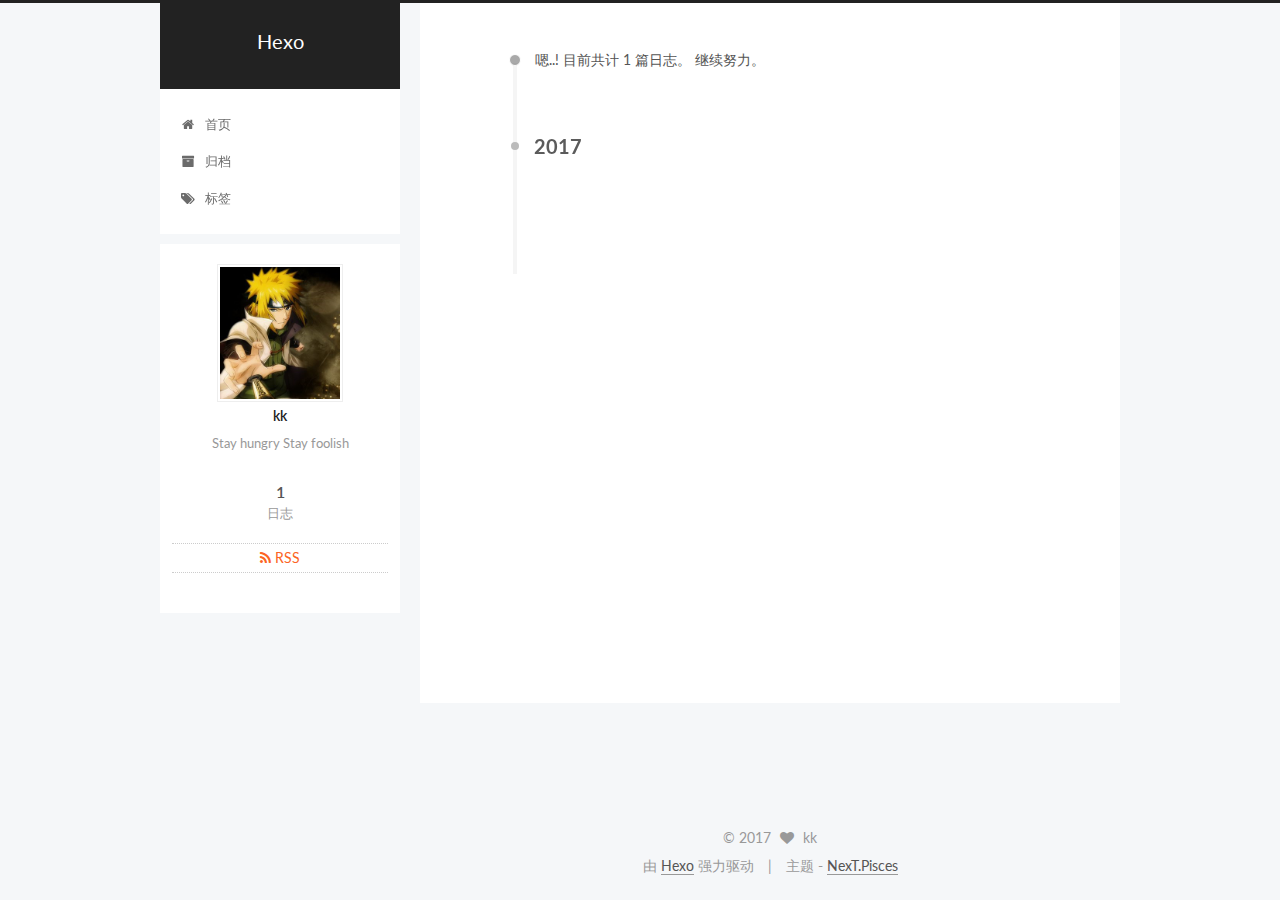
==== commit 09335698: "Site updated: 2017-02-07 16:39:46" ====
--- a/archives/index.html
+++ b/archives/index.html
@@ -73,6 +73,8 @@
 
 
 
+
+  <link rel="alternate" href="/atom.xml" title="Hexo" type="application/atom+xml" />
 
 
 
@@ -135,6 +137,16 @@
 
 
 
+  <script type="text/javascript">
+    var _hmt = _hmt || [];
+    (function() {
+      var hm = document.createElement("script");
+      hm.src = "https://hm.baidu.com/hm.js?737c044c3ad157b69ce04eba84796642";
+      var s = document.getElementsByTagName("script")[0];
+      s.parentNode.insertBefore(hm, s);
+    })();
+  </script>
+
 
 
 
@@ -296,7 +308,6 @@
 
 
           
-
         </div>
         
           
@@ -342,6 +353,13 @@
         </nav>
 
         
+          <div class="feed-link motion-element">
+            <a href="/atom.xml" rel="alternate">
+              <i class="fa fa-rss"></i>
+              RSS
+            </a>
+          </div>
+        
 
         <div class="links-of-author motion-element">
           
@@ -484,34 +502,149 @@
 
   
 
-
-
-
-	
-
-
-
-
-
-  
-
-
-
-
-
-  
-
-  
-
-
-
-
-  
-  
-
-  
-
-  
+    <script type="text/javascript">
+      var disqus_shortname = 'makk';
+      var disqus_identifier = 'archives/index.html';
+
+      var disqus_title = "";
+
+
+      function run_disqus_script(disqus_script) {
+        var dsq = document.createElement('script');
+        dsq.type = 'text/javascript';
+        dsq.async = true;
+        dsq.src = '//' + disqus_shortname + '.disqus.com/' + disqus_script;
+        (document.getElementsByTagName('head')[0] || document.getElementsByTagName('body')[0]).appendChild(dsq);
+      }
+
+      run_disqus_script('count.js');
+
+      
+
+    </script>
+  
+
+
+
+
+
+
+
+
+
+  
+  
+
+  
+
+  
+
+  
+  <script src="https://cdn1.lncld.net/static/js/av-core-mini-0.6.1.js"></script>
+  <script>AV.initialize("fH9HRSF1R71CToPRe4iR6HOd-gzGzoHsz", "ef40KBJoj1h8rF6omNTFXLvT");</script>
+  <script>
+    function showTime(Counter) {
+      var query = new AV.Query(Counter);
+      var entries = [];
+      var $visitors = $(".leancloud_visitors");
+
+      $visitors.each(function () {
+        entries.push( $(this).attr("id").trim() );
+      });
+
+      query.containedIn('url', entries);
+      query.find()
+        .done(function (results) {
+          var COUNT_CONTAINER_REF = '.leancloud-visitors-count';
+
+          if (results.length === 0) {
+            $visitors.find(COUNT_CONTAINER_REF).text(0);
+            return;
+          }
+
+          for (var i = 0; i < results.length; i++) {
+            var item = results[i];
+            var url = item.get('url');
+            var time = item.get('time');
+            var element = document.getElementById(url);
+
+            $(element).find(COUNT_CONTAINER_REF).text(time);
+          }
+          for(var i = 0; i < entries.length; i++) {
+            var url = entries[i];
+            var element = document.getElementById(url);
+            var countSpan = $(element).find(COUNT_CONTAINER_REF);
+            if( countSpan.text() == '') {
+              countSpan.text(0);
+            }
+          }
+        })
+        .fail(function (object, error) {
+          console.log("Error: " + error.code + " " + error.message);
+        });
+    }
+
+    function addCount(Counter) {
+      var $visitors = $(".leancloud_visitors");
+      var url = $visitors.attr('id').trim();
+      var title = $visitors.attr('data-flag-title').trim();
+      var query = new AV.Query(Counter);
+
+      query.equalTo("url", url);
+      query.find({
+        success: function(results) {
+          if (results.length > 0) {
+            var counter = results[0];
+            counter.fetchWhenSave(true);
+            counter.increment("time");
+            counter.save(null, {
+              success: function(counter) {
+                var $element = $(document.getElementById(url));
+                $element.find('.leancloud-visitors-count').text(counter.get('time'));
+              },
+              error: function(counter, error) {
+                console.log('Failed to save Visitor num, with error message: ' + error.message);
+              }
+            });
+          } else {
+            var newcounter = new Counter();
+            /* Set ACL */
+            var acl = new AV.ACL();
+            acl.setPublicReadAccess(true);
+            acl.setPublicWriteAccess(true);
+            newcounter.setACL(acl);
+            /* End Set ACL */
+            newcounter.set("title", title);
+            newcounter.set("url", url);
+            newcounter.set("time", 1);
+            newcounter.save(null, {
+              success: function(newcounter) {
+                var $element = $(document.getElementById(url));
+                $element.find('.leancloud-visitors-count').text(newcounter.get('time'));
+              },
+              error: function(newcounter, error) {
+                console.log('Failed to create');
+              }
+            });
+          }
+        },
+        error: function(error) {
+          console.log('Error:' + error.code + " " + error.message);
+        }
+      });
+    }
+
+    $(function() {
+      var Counter = AV.Object.extend("Counter");
+      if ($('.leancloud_visitors').length == 1) {
+        addCount(Counter);
+      } else if ($('.post-title-link').length > 1) {
+        showTime(Counter);
+      }
+    });
+  </script>
+
+
 
   
 
--- a/css/main.css
+++ b/css/main.css
@@ -0,0 +1,2852 @@
+/* normalize.css v3.0.2 | MIT License | git.io/normalize */
+html {
+  font-family: sans-serif; /* 1 */
+  -ms-text-size-adjust: 100%; /* 2 */
+  -webkit-text-size-adjust: 100%; /* 2 */
+}
+body {
+  margin: 0;
+}
+article,
+aside,
+details,
+figcaption,
+figure,
+footer,
+header,
+hgroup,
+main,
+menu,
+nav,
+section,
+summary {
+  display: block;
+}
+audio,
+canvas,
+progress,
+video {
+  display: inline-block; /* 1 */
+  vertical-align: baseline; /* 2 */
+}
+audio:not([controls]) {
+  display: none;
+  height: 0;
+}
+[hidden],
+template {
+  display: none;
+}
+a {
+  background-color: transparent;
+}
+a:active,
+a:hover {
+  outline: 0;
+}
+abbr[title] {
+  border-bottom: 1px dotted;
+}
+b,
+strong {
+  font-weight: bold;
+}
+dfn {
+  font-style: italic;
+}
+h1 {
+  font-size: 2em;
+  margin: 0.67em 0;
+}
+mark {
+  background: #ff0;
+  color: #000;
+}
+small {
+  font-size: 80%;
+}
+sub,
+sup {
+  font-size: 75%;
+  line-height: 0;
+  position: relative;
+  vertical-align: baseline;
+}
+sup {
+  top: -0.5em;
+}
+sub {
+  bottom: -0.25em;
+}
+img {
+  border: 0;
+}
+svg:not(:root) {
+  overflow: hidden;
+}
+figure {
+  margin: 1em 40px;
+}
+hr {
+  -moz-box-sizing: content-box;
+  box-sizing: content-box;
+  height: 0;
+}
+pre {
+  overflow: auto;
+}
+code,
+kbd,
+pre,
+samp {
+  font-family: monospace, monospace;
+  font-size: 1em;
+}
+button,
+input,
+optgroup,
+select,
+textarea {
+  color: inherit; /* 1 */
+  font: inherit; /* 2 */
+  margin: 0; /* 3 */
+}
+button {
+  overflow: visible;
+}
+button,
+select {
+  text-transform: none;
+}
+button,
+html input[type="button"],
+input[type="reset"],
+input[type="submit"] {
+  -webkit-appearance: button; /* 2 */
+  cursor: pointer; /* 3 */
+}
+button[disabled],
+html input[disabled] {
+  cursor: default;
+}
+button::-moz-focus-inner,
+input::-moz-focus-inner {
+  border: 0;
+  padding: 0;
+}
+input {
+  line-height: normal;
+}
+input[type="checkbox"],
+input[type="radio"] {
+  box-sizing: border-box; /* 1 */
+  padding: 0; /* 2 */
+}
+input[type="number"]::-webkit-inner-spin-button,
+input[type="number"]::-webkit-outer-spin-button {
+  height: auto;
+}
+input[type="search"] {
+  -webkit-appearance: textfield; /* 1 */
+  -moz-box-sizing: content-box;
+  -webkit-box-sizing: content-box; /* 2 */
+  box-sizing: content-box;
+}
+input[type="search"]::-webkit-search-cancel-button,
+input[type="search"]::-webkit-search-decoration {
+  -webkit-appearance: none;
+}
+fieldset {
+  border: 1px solid #c0c0c0;
+  margin: 0 2px;
+  padding: 0.35em 0.625em 0.75em;
+}
+legend {
+  border: 0; /* 1 */
+  padding: 0; /* 2 */
+}
+textarea {
+  overflow: auto;
+}
+optgroup {
+  font-weight: bold;
+}
+table {
+  border-collapse: collapse;
+  border-spacing: 0;
+}
+td,
+th {
+  padding: 0;
+}
+::selection {
+  background: #262a30;
+  color: #fff;
+}
+body {
+  position: relative;
+  font-family: 'Lato', "PingFang SC", "Microsoft YaHei", sans-serif;
+  font-size: 14px;
+  line-height: 2;
+  color: #555;
+  background: #f5f7f9;
+}
+@media (max-width: 767px) {
+  body {
+    padding-right: 0 !important;
+  }
+}
+@media (min-width: 768px) and (max-width: 991px) {
+  body {
+    padding-right: 0 !important;
+  }
+}
+@media (min-width: 1600px) {
+  body {
+    font-size: 16px;
+  }
+}
+h1,
+h2,
+h3,
+h4,
+h5,
+h6 {
+  margin: 0;
+  padding: 0;
+  font-weight: bold;
+  line-height: 1.5;
+  font-family: 'Lato', "PingFang SC", "Microsoft YaHei", sans-serif;
+}
+h2,
+h3,
+h4,
+h5,
+h6 {
+  margin: 20px 0 15px;
+}
+h1 {
+  font-size: 22px;
+}
+@media (max-width: 767px) {
+  h1 {
+    font-size: 18px;
+  }
+}
+h2 {
+  font-size: 20px;
+}
+@media (max-width: 767px) {
+  h2 {
+    font-size: 16px;
+  }
+}
+h3 {
+  font-size: 18px;
+}
+@media (max-width: 767px) {
+  h3 {
+    font-size: 14px;
+  }
+}
+h4 {
+  font-size: 16px;
+}
+@media (max-width: 767px) {
+  h4 {
+    font-size: 12px;
+  }
+}
+h5 {
+  font-size: 14px;
+}
+@media (max-width: 767px) {
+  h5 {
+    font-size: 10px;
+  }
+}
+h6 {
+  font-size: 12px;
+}
+@media (max-width: 767px) {
+  h6 {
+    font-size: 8px;
+  }
+}
+p {
+  margin: 0 0 25px 0;
+}
+a {
+  color: #555;
+  text-decoration: none;
+  border-bottom: 1px solid #999;
+  word-wrap: break-word;
+}
+a:hover {
+  color: #222;
+  border-bottom-color: #222;
+}
+ul {
+  list-style: none;
+}
+blockquote {
+  margin: 0;
+  padding: 0;
+}
+img {
+  display: block;
+  margin: auto;
+  max-width: 100%;
+  height: auto;
+}
+hr {
+  margin: 40px 0;
+  height: 3px;
+  border: none;
+  background-color: #ddd;
+  background-image: repeating-linear-gradient(-45deg, #fff, #fff 4px, transparent 4px, transparent 8px);
+}
+blockquote {
+  padding: 0 15px;
+  color: #666;
+  border-left: 4px solid #ddd;
+}
+blockquote cite::before {
+  content: "-";
+  padding: 0 5px;
+}
+dt {
+  font-weight: 700;
+}
+dd {
+  margin: 0;
+  padding: 0;
+}
+.text-left {
+  text-align: left;
+}
+.text-center {
+  text-align: center;
+}
+.text-right {
+  text-align: right;
+}
+.text-justify {
+  text-align: justify;
+}
+.text-nowrap {
+  white-space: nowrap;
+}
+.text-lowercase {
+  text-transform: lowercase;
+}
+.text-uppercase {
+  text-transform: uppercase;
+}
+.text-capitalize {
+  text-transform: capitalize;
+}
+.center-block {
+  display: block;
+  margin-left: auto;
+  margin-right: auto;
+}
+.clearfix:before,
+.clearfix:after {
+  content: " ";
+  display: table;
+}
+.clearfix:after {
+  clear: both;
+}
+.pullquote {
+  width: 45%;
+}
+.pullquote.left {
+  float: left;
+  margin-left: 5px;
+  margin-right: 10px;
+}
+.pullquote.right {
+  float: right;
+  margin-left: 10px;
+  margin-right: 5px;
+}
+.affix.affix.affix {
+  position: fixed;
+}
+.translation {
+  margin-top: -20px;
+  font-size: 14px;
+  color: #999;
+}
+.scrollbar-measure {
+  width: 100px;
+  height: 100px;
+  overflow: scroll;
+  position: absolute;
+  top: -9999px;
+}
+.use-motion .motion-element {
+  opacity: 0;
+}
+#local-search-input {
+  padding: 3px;
+  border: none;
+  text-indent: 14px;
+  border-radius: 0;
+  width: 140px;
+  outline: none;
+  border-bottom: 1px solid #999;
+  background: inherit;
+  opacity: 0.5;
+}
+#local-search-input:focus {
+  opacity: 1;
+}
+.search-icon {
+  position: absolute;
+  top: 9px;
+}
+table {
+  margin: 20px 0;
+  width: 100%;
+  border-collapse: collapse;
+  border-spacing: 0;
+  border: 1px solid #ddd;
+  font-size: 14px;
+  table-layout: fixed;
+  word-wrap: break-all;
+}
+table>tbody>tr:nth-of-type(odd) {
+  background-color: #f9f9f9;
+}
+table>tbody>tr:hover {
+  background-color: #f5f5f5;
+}
+caption,
+th,
+td {
+  padding: 8px;
+  text-align: left;
+  vertical-align: middle;
+  font-weight: normal;
+}
+th,
+td {
+  border-bottom: 3px solid #ddd;
+  border-right: 1px solid #eee;
+}
+th {
+  padding-bottom: 10px;
+  font-weight: 700;
+}
+td {
+  border-bottom-width: 1px;
+}
+html,
+body {
+  height: 100%;
+}
+.container {
+  position: relative;
+  min-height: 100%;
+}
+.header-inner {
+  margin: 0 auto;
+  padding: 100px 0 70px;
+  width: 700px;
+}
+@media (min-width: 1600px) {
+  .container .header-inner {
+    width: 900px;
+  }
+}
+.main {
+  padding-bottom: 150px;
+}
+.main-inner {
+  margin: 0 auto;
+  width: 700px;
+}
+@media (min-width: 1600px) {
+  .container .main-inner {
+    width: 900px;
+  }
+}
+.footer {
+  position: absolute;
+  left: 0;
+  bottom: 0;
+  width: 100%;
+  min-height: 50px;
+}
+.footer-inner {
+  box-sizing: border-box;
+  margin: 20px auto;
+  width: 700px;
+}
+@media (min-width: 1600px) {
+  .container .footer-inner {
+    width: 900px;
+  }
+}
+pre,
+.highlight {
+  overflow: auto;
+  margin: 20px 0;
+  padding: 0;
+  font-size: 13px;
+  color: #4d4d4c;
+  background: #f7f7f7;
+  line-height: 1.6;
+}
+pre,
+code {
+  font-family: consolas, Menlo, "PingFang SC", "Microsoft YaHei", monospace;
+}
+code {
+  padding: 2px 4px;
+  word-wrap: break-word;
+  color: #4d4d4c;
+  background: #f7f7f7;
+  border-radius: 3px;
+  font-size: 13px;
+}
+pre code {
+  padding: 0;
+  color: #4d4d4c;
+  background: none;
+  text-shadow: none;
+}
+.highlight {
+  border-radius: 1px;
+}
+.highlight pre {
+  border: none;
+  margin: 0;
+  padding: 10px 0;
+}
+.highlight table {
+  margin: 0;
+  width: auto;
+  border: none;
+}
+.highlight td {
+  border: none;
+  padding: 0;
+}
+.highlight figcaption {
+  font-size: 1em;
+  color: #4d4d4c;
+  line-height: 1em;
+  margin-bottom: 1em;
+}
+.highlight figcaption:before,
+.highlight figcaption:after {
+  content: " ";
+  display: table;
+}
+.highlight figcaption:after {
+  clear: both;
+}
+.highlight figcaption a {
+  float: right;
+  color: #4d4d4c;
+}
+.highlight figcaption a:hover {
+  border-bottom-color: #4d4d4c;
+}
+.highlight .gutter pre {
+  padding-left: 10px;
+  padding-right: 10px;
+  color: #869194;
+  text-align: right;
+  background-color: #eff2f3;
+}
+.highlight .code pre {
+  padding-left: 10px;
+  padding-right: 10px;
+  background-color: #f7f7f7;
+}
+.highlight .line {
+  height: 20px;
+}
+.gutter {
+  -webkit-user-select: none;
+  -moz-user-select: none;
+  -ms-user-select: none;
+  user-select: none;
+}
+.gist table {
+  width: auto;
+}
+.gist table td {
+  border: none;
+}
+pre .deletion {
+  background: #fdd;
+}
+pre .addition {
+  background: #dfd;
+}
+pre .meta {
+  color: #8959a8;
+}
+pre .comment {
+  color: #8e908c;
+}
+pre .variable,
+pre .attribute,
+pre .tag,
+pre .regexp,
+pre .ruby .constant,
+pre .xml .tag .title,
+pre .xml .pi,
+pre .xml .doctype,
+pre .html .doctype,
+pre .css .id,
+pre .css .class,
+pre .css .pseudo {
+  color: #c82829;
+}
+pre .number,
+pre .preprocessor,
+pre .built_in,
+pre .literal,
+pre .params,
+pre .constant,
+pre .command {
+  color: #f5871f;
+}
+pre .ruby .class .title,
+pre .css .rules .attribute,
+pre .string,
+pre .value,
+pre .inheritance,
+pre .header,
+pre .ruby .symbol,
+pre .xml .cdata,
+pre .special,
+pre .number,
+pre .formula {
+  color: #718c00;
+}
+pre .title,
+pre .css .hexcolor {
+  color: #3e999f;
+}
+pre .function,
+pre .python .decorator,
+pre .python .title,
+pre .ruby .function .title,
+pre .ruby .title .keyword,
+pre .perl .sub,
+pre .javascript .title,
+pre .coffeescript .title {
+  color: #4271ae;
+}
+pre .keyword,
+pre .javascript .function {
+  color: #8959a8;
+}
+.full-image.full-image.full-image {
+  border: none;
+  max-width: 100%;
+  width: auto;
+  margin: 20px auto;
+}
+@media (min-width: 992px) {
+  .full-image.full-image.full-image {
+    max-width: none;
+    width: 118%;
+    margin: 0 -9%;
+  }
+}
+.blockquote-center,
+.page-home .post-type-quote blockquote,
+.page-post-detail .post-type-quote blockquote {
+  position: relative;
+  margin: 40px 0;
+  padding: 0;
+  border-left: none;
+  text-align: center;
+}
+.blockquote-center::before,
+.page-home .post-type-quote blockquote::before,
+.page-post-detail .post-type-quote blockquote::before,
+.blockquote-center::after,
+.page-home .post-type-quote blockquote::after,
+.page-post-detail .post-type-quote blockquote::after {
+  position: absolute;
+  content: ' ';
+  display: block;
+  width: 100%;
+  height: 24px;
+  opacity: 0.2;
+  background-repeat: no-repeat;
+  background-position: 0 -6px;
+  background-size: 22px 22px;
+}
+.blockquote-center::before,
+.page-home .post-type-quote blockquote::before,
+.page-post-detail .post-type-quote blockquote::before {
+  top: -20px;
+  background-image: url("../images/quote-l.svg");
+  border-top: 1px solid #ccc;
+}
+.blockquote-center::after,
+.page-home .post-type-quote blockquote::after,
+.page-post-detail .post-type-quote blockquote::after {
+  bottom: -20px;
+  background-image: url("../images/quote-r.svg");
+  border-bottom: 1px solid #ccc;
+  background-position: 100% 8px;
+}
+.blockquote-center p,
+.page-home .post-type-quote blockquote p,
+.page-post-detail .post-type-quote blockquote p,
+.blockquote-center div,
+.page-home .post-type-quote blockquote div,
+.page-post-detail .post-type-quote blockquote div {
+  text-align: center;
+}
+.post .post-body .group-picture img {
+  box-sizing: border-box;
+  padding: 0 3px;
+  border: none;
+}
+.post .group-picture-row {
+  overflow: hidden;
+  margin-top: 6px;
+}
+.post .group-picture-row:first-child {
+  margin-top: 0;
+}
+.post .group-picture-column {
+  float: left;
+}
+.page-post-detail .post-body .group-picture-column {
+  float: none;
+  margin-top: 10px;
+  width: auto !important;
+}
+.page-post-detail .post-body .group-picture-column img {
+  margin: 0 auto;
+}
+.page-archive .group-picture-container {
+  overflow: hidden;
+}
+.page-archive .group-picture-row {
+  float: left;
+}
+.page-archive .group-picture-row:first-child {
+  margin-top: 6px;
+}
+.page-archive .group-picture-column {
+  max-width: 150px;
+  max-height: 150px;
+}
+.note {
+  padding: 20px;
+  margin: 20px 0;
+  border: 1px solid #eee;
+  border-left-width: 5px;
+  border-radius: 3px;
+}
+.note h2,
+.note h3,
+.note h4,
+.note h5,
+.note h6 {
+  margin-top: 0;
+  margin-bottom: 5px;
+}
+.note p:last-child {
+  margin-bottom: 0;
+}
+.note code {
+  border-radius: 3px;
+}
+.note+.note {
+  margin-top: -5px;
+}
+.default {
+  border-left-color: #777;
+}
+.default h2,
+.default h3,
+.default h4,
+.default h5,
+.default h6 {
+  color: #777;
+}
+.primary {
+  border-left-color: #428bca;
+}
+.primary h2,
+.primary h3,
+.primary h4,
+.primary h5,
+.primary h6 {
+  color: #428bca;
+}
+.success {
+  border-left-color: #5cb85c;
+}
+.success h2,
+.success h3,
+.success h4,
+.success h5,
+.success h6 {
+  color: #5cb85c;
+}
+.danger {
+  border-left-color: #d9534f;
+}
+.danger h2,
+.danger h3,
+.danger h4,
+.danger h5,
+.danger h6 {
+  color: #d9534f;
+}
+.warning {
+  border-left-color: #f0ad4e;
+}
+.warning h2,
+.warning h3,
+.warning h4,
+.warning h5,
+.warning h6 {
+  color: #f0ad4e;
+}
+.info {
+  border-left-color: #5bc0de;
+}
+.info h2,
+.info h3,
+.info h4,
+.info h5,
+.info h6 {
+  color: #5bc0de;
+}
+.btn {
+  display: inline-block;
+  padding: 0 20px;
+  font-size: 14px;
+  color: #fff;
+  background: #222;
+  border: 2px solid #555;
+  text-decoration: none;
+  border-radius: 0;
+  transition-property: background-color;
+  transition-duration: 0.2s;
+  transition-timing-function: ease-in-out;
+  transition-delay: 0s;
+}
+.btn:hover,
+.post-more-link .btn:hover {
+  border-color: #222;
+  color: #fff;
+  background: #222;
+}
+.btn-bar {
+  display: block;
+  width: 22px;
+  height: 2px;
+  background: #555;
+  border-radius: 1px;
+}
+.btn-bar+.btn-bar {
+  margin-top: 4px;
+}
+.pagination {
+  margin: 120px 0 40px;
+  text-align: center;
+  border-top: 1px solid #eee;
+}
+.page-number-basic,
+.pagination .prev,
+.pagination .next,
+.pagination .page-number,
+.pagination .space {
+  display: inline-block;
+  position: relative;
+  top: -1px;
+  margin: 0 10px;
+  padding: 0 10px;
+  line-height: 30px;
+}
+@media (max-width: 767px) {
+  .page-number-basic,
+  .pagination .prev,
+  .pagination .next,
+  .pagination .page-number,
+  .pagination .space {
+    margin: 0 5px;
+  }
+}
+.pagination .prev,
+.pagination .next,
+.pagination .page-number {
+  border-bottom: 0;
+  border-top: 1px solid #eee;
+  transition-property: border-color;
+  transition-duration: 0.2s;
+  transition-timing-function: ease-in-out;
+  transition-delay: 0s;
+}
+.pagination .prev:hover,
+.pagination .next:hover,
+.pagination .page-number:hover {
+  border-top-color: #222;
+}
+.pagination .space {
+  padding: 0;
+  margin: 0;
+}
+.pagination .prev {
+  margin-left: 0;
+}
+.pagination .next {
+  margin-right: 0;
+}
+.pagination .page-number.current {
+  color: #fff;
+  background: #ccc;
+  border-top-color: #ccc;
+}
+@media (max-width: 767px) {
+  .pagination {
+    border-top: none;
+  }
+  .pagination .prev,
+  .pagination .next,
+  .pagination .page-number {
+    margin-bottom: 10px;
+    border-top: 0;
+    border-bottom: 1px solid #eee;
+  }
+  .pagination .prev:hover,
+  .pagination .next:hover,
+  .pagination .page-number:hover {
+    border-bottom-color: #222;
+  }
+}
+.comments {
+  margin: 60px 20px 0;
+}
+.tag-cloud {
+  text-align: center;
+}
+.tag-cloud a {
+  display: inline-block;
+  margin: 10px;
+}
+.back-to-top {
+  box-sizing: border-box;
+  position: fixed;
+  bottom: -100px;
+  right: 50px;
+  z-index: 1050;
+  padding: 0 6px;
+  width: 25px;
+  background: #222;
+  font-size: 12px;
+  opacity: 0.6;
+  color: #fff;
+  cursor: pointer;
+  text-align: center;
+  -webkit-transform: translateZ(0);
+  transition-property: bottom;
+  transition-duration: 0.2s;
+  transition-timing-function: ease-in-out;
+  transition-delay: 0s;
+}
+@media (max-width: 767px) {
+  .back-to-top {
+    display: none;
+  }
+}
+@media (min-width: 768px) and (max-width: 991px) {
+  .back-to-top {
+    display: none;
+  }
+}
+.back-to-top.back-to-top-on {
+  bottom: 40px;
+}
+.header {
+  background: #fff;
+}
+.header-inner {
+  position: relative;
+}
+.headband {
+  height: 3px;
+  background: #222;
+}
+.site-meta {
+  margin: 0;
+  text-align: center;
+}
+@media (max-width: 767px) {
+  .site-meta {
+    text-align: center;
+  }
+}
+.brand {
+  position: relative;
+  display: inline-block;
+  padding: 0 40px;
+  color: #fff;
+  background: #222;
+  border-bottom: none;
+}
+.brand:hover {
+  color: #fff;
+}
+.logo {
+  display: inline-block;
+  margin-right: 5px;
+  line-height: 36px;
+  vertical-align: top;
+}
+.site-title {
+  display: inline-block;
+  vertical-align: top;
+  line-height: 36px;
+  font-size: 20px;
+  font-weight: normal;
+  font-family: 'Lato', "PingFang SC", "Microsoft YaHei", sans-serif;
+}
+.site-subtitle {
+  margin-top: 10px;
+  font-size: 13px;
+  color: #ddd;
+}
+.use-motion .brand {
+  opacity: 0;
+}
+.use-motion .logo,
+.use-motion .site-title,
+.use-motion .site-subtitle {
+  opacity: 0;
+  position: relative;
+  top: -10px;
+}
+.site-nav-toggle {
+  display: none;
+  position: absolute;
+  top: 10px;
+  left: 10px;
+}
+@media (max-width: 767px) {
+  .site-nav-toggle {
+    display: block;
+  }
+}
+.site-nav-toggle button {
+  margin-top: 2px;
+  padding: 9px 10px;
+  background: transparent;
+  border: none;
+}
+@media (max-width: 767px) {
+  .site-nav {
+    display: none;
+    margin: 0 -10px;
+    padding: 0 10px;
+    clear: both;
+    border-top: 1px solid #ddd;
+  }
+}
+@media (min-width: 768px) and (max-width: 991px) {
+  .site-nav {
+    display: block !important;
+  }
+}
+@media (min-width: 992px) {
+  .site-nav {
+    display: block !important;
+  }
+}
+.menu {
+  margin-top: 20px;
+  padding-left: 0;
+  text-align: center;
+}
+.menu .menu-item {
+  display: inline-block;
+  margin: 0 10px;
+}
+@media screen and (max-width: 767px) {
+  .menu .menu-item {
+    margin-top: 10px;
+  }
+}
+.menu .menu-item a {
+  display: block;
+  font-size: 13px;
+  text-transform: capitalize;
+  line-height: inherit;
+  border-bottom: 1px solid transparent;
+  transition-property: border-color;
+  transition-duration: 0.2s;
+  transition-timing-function: ease-in-out;
+  transition-delay: 0s;
+}
+.menu .menu-item a:hover,
+.menu-item-active a {
+  border-bottom-color: #222;
+}
+.menu .menu-item .fa {
+  margin-right: 5px;
+}
+.use-motion .menu-item {
+  opacity: 0;
+}
+.post-body {
+  font-family: 'Lato', "PingFang SC", "Microsoft YaHei", sans-serif;
+}
+@media (max-width: 767px) {
+  .post-body {
+    word-break: break-word;
+  }
+}
+.post-body .fancybox img {
+  display: block !important;
+  margin: 0 auto;
+  cursor: pointer;
+  cursor: zoom-in;
+  cursor: -webkit-zoom-in;
+}
+.post-body .image-caption,
+.post-body .figure .caption {
+  margin: 10px auto 15px;
+  text-align: center;
+  font-size: 14px;
+  color: #999;
+  font-weight: bold;
+  line-height: 1;
+}
+.post-sticky-flag {
+  display: inline-block;
+  font-size: 16px;
+  -ms-transform: rotate(30deg);
+  -webkit-transform: rotate(30deg);
+  -moz-transform: rotate(30deg);
+  -ms-transform: rotate(30deg);
+  -o-transform: rotate(30deg);
+  transform: rotate(30deg);
+}
+.posts-expand {
+  padding-top: 40px;
+}
+@media (max-width: 767px) {
+  .posts-expand {
+    margin: 0 20px;
+  }
+  .post-body pre,
+  .post-body .highlight {
+    padding: 10px;
+  }
+  .post-body pre .gutter pre,
+  .post-body .highlight .gutter pre {
+    padding-right: 10px;
+  }
+}
+@media (min-width: 992px) {
+  .posts-expand .post-body {
+    text-align: justify;
+  }
+}
+.posts-expand .post-body h2,
+.posts-expand .post-body h3,
+.posts-expand .post-body h4,
+.posts-expand .post-body h5,
+.posts-expand .post-body h6 {
+  padding-top: 10px;
+}
+.posts-expand .post-body h2 .header-anchor,
+.posts-expand .post-body h3 .header-anchor,
+.posts-expand .post-body h4 .header-anchor,
+.posts-expand .post-body h5 .header-anchor,
+.posts-expand .post-body h6 .header-anchor {
+  float: right;
+  margin-left: 10px;
+  color: #ccc;
+  border-bottom-style: none;
+  visibility: hidden;
+}
+.posts-expand .post-body h2 .header-anchor:hover,
+.posts-expand .post-body h3 .header-anchor:hover,
+.posts-expand .post-body h4 .header-anchor:hover,
+.posts-expand .post-body h5 .header-anchor:hover,
+.posts-expand .post-body h6 .header-anchor:hover {
+  color: inherit;
+}
+.posts-expand .post-body h2:hover .header-anchor,
+.posts-expand .post-body h3:hover .header-anchor,
+.posts-expand .post-body h4:hover .header-anchor,
+.posts-expand .post-body h5:hover .header-anchor,
+.posts-expand .post-body h6:hover .header-anchor {
+  visibility: visible;
+}
+.posts-expand .post-body ul li {
+  list-style: circle;
+}
+.posts-expand .post-body img {
+  box-sizing: border-box;
+  margin: auto;
+  padding: 3px;
+  border: 1px solid #ddd;
+}
+.posts-expand .fancybox img {
+  margin: 0 auto;
+}
+@media (max-width: 767px) {
+  .posts-collapse {
+    margin: 0 20px;
+  }
+  .posts-collapse .post-title,
+  .posts-collapse .post-meta {
+    display: block;
+    width: auto;
+    text-align: left;
+  }
+}
+.posts-collapse {
+  position: relative;
+  z-index: 1010;
+  margin-left: 55px;
+}
+.posts-collapse::after {
+  content: " ";
+  position: absolute;
+  top: 20px;
+  left: 0;
+  margin-left: -2px;
+  width: 4px;
+  height: 100%;
+  background: #f5f5f5;
+  z-index: -1;
+}
+@media (max-width: 767px) {
+  .posts-collapse {
+    margin: 0 20px;
+  }
+}
+.posts-collapse .collection-title {
+  position: relative;
+  margin: 60px 0;
+}
+.posts-collapse .collection-title h2 {
+  margin-left: 20px;
+}
+.posts-collapse .collection-title small {
+  color: #bbb;
+}
+.posts-collapse .collection-title::before {
+  content: " ";
+  position: absolute;
+  left: 0;
+  top: 50%;
+  margin-left: -4px;
+  margin-top: -4px;
+  width: 8px;
+  height: 8px;
+  background: #bbb;
+  border-radius: 50%;
+}
+.posts-collapse .post {
+  margin: 30px 0;
+}
+.posts-collapse .post-header {
+  position: relative;
+  transition-duration: 0.2s;
+  transition-timing-function: ease-in-out;
+  transition-delay: 0s;
+  transition-property: border;
+  border-bottom: 1px dashed #ccc;
+}
+.posts-collapse .post-header::before {
+  content: " ";
+  position: absolute;
+  left: 0;
+  top: 12px;
+  width: 6px;
+  height: 6px;
+  margin-left: -4px;
+  background: #bbb;
+  border-radius: 50%;
+  border: 1px solid #fff;
+  transition-duration: 0.2s;
+  transition-timing-function: ease-in-out;
+  transition-delay: 0s;
+  transition-property: background;
+}
+.posts-collapse .post-header:hover {
+  border-bottom-color: #666;
+}
+.posts-collapse .post-header:hover::before {
+  background: #222;
+}
+.posts-collapse .post-meta {
+  position: absolute;
+  font-size: 12px;
+  left: 20px;
+  top: 5px;
+}
+.posts-collapse .post-comments-count {
+  display: none;
+}
+.posts-collapse .post-title {
+  margin-left: 60px;
+  font-size: 16px;
+  font-weight: normal;
+  line-height: inherit;
+}
+.posts-collapse .post-title::after {
+  margin-left: 3px;
+  opacity: 0.6;
+}
+.posts-collapse .post-title a {
+  color: #666;
+  border-bottom: none;
+}
+.page-home .post-type-quote .post-header,
+.page-post-detail .post-type-quote .post-header,
+.page-home .post-type-quote .post-tags,
+.page-post-detail .post-type-quote .post-tags {
+  display: none;
+}
+.posts-expand .post-title {
+  font-size: 26px;
+  text-align: center;
+  word-break: break-word;
+  font-weight: 400;
+}
+@media (max-width: 767px) {
+  .posts-expand .post-title {
+    font-size: 22px;
+  }
+}
+.posts-expand .post-title-link {
+  display: inline-block;
+  position: relative;
+  color: #555;
+  border-bottom: none;
+  line-height: 1.2;
+  vertical-align: top;
+}
+.posts-expand .post-title-link::before {
+  content: "";
+  position: absolute;
+  width: 100%;
+  height: 2px;
+  bottom: 0;
+  left: 0;
+  background-color: #000;
+  visibility: hidden;
+  -webkit-transform: scaleX(0);
+  -moz-transform: scaleX(0);
+  -ms-transform: scaleX(0);
+  -o-transform: scaleX(0);
+  transform: scaleX(0);
+  transition-duration: 0.2s;
+  transition-timing-function: ease-in-out;
+  transition-delay: 0s;
+}
+.posts-expand .post-title-link:hover::before {
+  visibility: visible;
+  -webkit-transform: scaleX(1);
+  -moz-transform: scaleX(1);
+  -ms-transform: scaleX(1);
+  -o-transform: scaleX(1);
+  transform: scaleX(1);
+}
+.posts-expand .post-title-link .fa {
+  font-size: 16px;
+}
+.posts-expand .post-meta {
+  margin: 3px 0 60px 0;
+  color: #999;
+  font-family: 'Lato', "PingFang SC", "Microsoft YaHei", sans-serif;
+  font-size: 12px;
+  text-align: center;
+}
+.posts-expand .post-meta .post-category-list {
+  display: inline-block;
+  margin: 0;
+  padding: 3px;
+}
+.posts-expand .post-meta .post-category-list-link {
+  color: #999;
+}
+.posts-expand .post-meta .post-description {
+  font-size: 14px;
+  margin-top: 2px;
+}
+.post-meta-divider {
+  margin: 0 0.5em;
+}
+.post-meta-item-icon {
+  margin-right: 3px;
+}
+@media (min-width: 768px) and (max-width: 991px) {
+  .post-meta-item-icon {
+    display: inline-block;
+  }
+}
+@media (max-width: 767px) {
+  .post-meta-item-icon {
+    display: inline-block;
+  }
+}
+@media (min-width: 768px) and (max-width: 991px) {
+  .post-meta-item-text {
+    display: none;
+  }
+}
+@media (max-width: 767px) {
+  .post-meta-item-text {
+    display: none;
+  }
+}
+@media (max-width: 767px) {
+  .posts-expand .post-comments-count {
+    display: none;
+  }
+}
+.post-more-link {
+  margin-top: 50px;
+}
+.post-more-link .btn {
+  color: #555;
+  font-size: 14px;
+  background: #fff;
+  border-radius: 2px;
+  line-height: 2;
+  margin: 0 4px 8px 4px;
+}
+.post-more-link .fa-fw {
+  width: 1.285714285714286em;
+  text-align: left;
+}
+.posts-expand .post-tags {
+  margin-top: 40px;
+  text-align: center;
+}
+.posts-expand .post-tags a {
+  display: inline-block;
+  margin-right: 10px;
+  font-size: 13px;
+}
+.post-nav {
+  display: table;
+  margin-top: 60px;
+  width: 100%;
+  border-top: 1px solid #eee;
+}
+.post-nav-divider {
+  display: table-cell;
+  width: 10%;
+}
+.post-nav-item {
+  display: table-cell;
+  padding: 10px 0 0 0;
+  width: 45%;
+  vertical-align: top;
+}
+.post-nav-item a {
+  position: relative;
+  display: block;
+  line-height: 25px;
+  font-size: 14px;
+  color: #555;
+  border-bottom: none;
+}
+.post-nav-item a:hover {
+  color: #222;
+  border-bottom: none;
+}
+.post-nav-item a:active {
+  top: 2px;
+}
+.post-nav-item .fa {
+  position: absolute;
+  top: 8px;
+  left: 0;
+  font-size: 12px;
+}
+.post-nav-next a {
+  padding-left: 15px;
+}
+.post-nav-prev {
+  text-align: right;
+}
+.post-nav-prev a {
+  padding-right: 15px;
+}
+.post-nav-prev .fa {
+  right: 0;
+  left: auto;
+}
+.posts-expand .post-eof {
+  display: block;
+  margin: 80px auto 60px;
+  width: 8%;
+  height: 1px;
+  background: #ccc;
+  text-align: center;
+}
+.post:last-child .post-eof.post-eof.post-eof {
+  display: none;
+}
+.post-gallery {
+  display: table;
+  table-layout: fixed;
+  width: 100%;
+  border-collapse: separate;
+}
+.post-gallery-row {
+  display: table-row;
+}
+.post-gallery .post-gallery-img {
+  display: table-cell;
+  text-align: center;
+  vertical-align: middle;
+  border: none;
+}
+.post-gallery .post-gallery-img img {
+  max-width: 100%;
+  max-height: 100%;
+  border: none;
+}
+.fancybox-close,
+.fancybox-close:hover {
+  border: none;
+}
+.sidebar {
+  position: fixed;
+  right: 0;
+  top: 0;
+  bottom: 0;
+  width: 0;
+  z-index: 1040;
+  box-shadow: inset 0 2px 6px #000;
+  background: #222;
+  -webkit-transform: translateZ(0);
+}
+.sidebar a {
+  color: #999;
+  border-bottom-color: #555;
+}
+.sidebar a:hover {
+  color: #eee;
+}
+@media (min-width: 768px) and (max-width: 991px) {
+  .sidebar {
+    display: none !important;
+  }
+}
+@media (max-width: 767px) {
+  .sidebar {
+    display: none !important;
+  }
+}
+.sidebar-inner {
+  position: relative;
+  padding: 20px 10px;
+  color: #999;
+  text-align: center;
+}
+.sidebar-toggle {
+  position: fixed;
+  right: 50px;
+  bottom: 45px;
+  width: 15px;
+  height: 15px;
+  padding: 5px;
+  background: #222;
+  line-height: 0;
+  z-index: 1050;
+  cursor: pointer;
+  -webkit-transform: translateZ(0);
+}
+@media (min-width: 768px) and (max-width: 991px) {
+  .sidebar-toggle {
+    display: none;
+  }
+}
+@media (max-width: 767px) {
+  .sidebar-toggle {
+    display: none;
+  }
+}
+.sidebar-toggle-line {
+  position: relative;
+  display: inline-block;
+  vertical-align: top;
+  height: 2px;
+  width: 100%;
+  background: #fff;
+  margin-top: 3px;
+}
+.sidebar-toggle-line:first-child {
+  margin-top: 0;
+}
+.site-author-image {
+  display: block;
+  margin: 0 auto;
+  padding: 2px;
+  max-width: 120px;
+  height: auto;
+  border: 1px solid #eee;
+}
+.site-author-name {
+  margin: 0;
+  text-align: center;
+  color: #222;
+  font-weight: 600;
+}
+.site-description {
+  margin-top: 0;
+  text-align: center;
+  font-size: 13px;
+  color: #999;
+}
+.site-state {
+  overflow: hidden;
+  line-height: 1.4;
+  white-space: nowrap;
+  text-align: center;
+}
+.site-state-item {
+  display: inline-block;
+  padding: 0 15px;
+  border-left: 1px solid #eee;
+}
+.site-state-item:first-child {
+  border-left: none;
+}
+.site-state-item a {
+  border-bottom: none;
+}
+.site-state-item-count {
+  display: block;
+  text-align: center;
+  color: inherit;
+  font-weight: 600;
+  font-size: 16px;
+}
+.site-state-item-name {
+  font-size: 13px;
+  color: #999;
+}
+.feed-link {
+  margin-top: 20px;
+}
+.feed-link a {
+  display: inline-block;
+  padding: 0 15px;
+  color: #fc6423;
+  border: 1px solid #fc6423;
+  border-radius: 4px;
+}
+.feed-link a i {
+  color: #fc6423;
+  font-size: 14px;
+}
+.feed-link a:hover {
+  color: #fff;
+  background: #fc6423;
+}
+.feed-link a:hover i {
+  color: #fff;
+}
+.links-of-author {
+  margin-top: 20px;
+}
+.links-of-author a {
+  display: inline-block;
+  vertical-align: middle;
+  margin-right: 10px;
+  margin-bottom: 10px;
+  border-bottom-color: #555;
+  font-size: 13px;
+}
+.links-of-author a:before {
+  display: inline-block;
+  vertical-align: middle;
+  margin-right: 3px;
+  content: " ";
+  width: 4px;
+  height: 4px;
+  border-radius: 50%;
+  background: #12ad90;
+}
+.links-of-blogroll {
+  font-size: 13px;
+}
+.links-of-blogroll-title {
+  margin-top: 20px;
+  font-size: 14px;
+  font-weight: 600;
+}
+.links-of-blogroll-list {
+  margin: 0;
+  padding: 0;
+}
+.links-of-blogroll-item {
+  padding: 2px 10px;
+}
+.sidebar-nav {
+  margin: 0 0 20px;
+  padding-left: 0;
+}
+.sidebar-nav li {
+  display: inline-block;
+  cursor: pointer;
+  border-bottom: 1px solid transparent;
+  font-size: 14px;
+  color: #555;
+}
+.sidebar-nav li:hover {
+  color: #fc6423;
+}
+.page-post-detail .sidebar-nav-toc {
+  padding: 0 5px;
+}
+.page-post-detail .sidebar-nav-overview {
+  margin-left: 10px;
+}
+.sidebar-nav .sidebar-nav-active {
+  color: #fc6423;
+  border-bottom-color: #fc6423;
+}
+.sidebar-nav .sidebar-nav-active:hover {
+  color: #fc6423;
+}
+.sidebar-panel {
+  display: none;
+}
+.sidebar-panel-active {
+  display: block;
+}
+.post-toc-empty {
+  font-size: 14px;
+  color: #666;
+}
+.post-toc-wrap {
+  overflow: hidden;
+}
+.post-toc {
+  overflow: auto;
+}
+.post-toc ol {
+  margin: 0;
+  padding: 0 2px 5px 10px;
+  text-align: left;
+  list-style: none;
+  font-size: 14px;
+}
+.post-toc ol > ol {
+  padding-left: 0;
+}
+.post-toc ol a {
+  transition-duration: 0.2s;
+  transition-timing-function: ease-in-out;
+  transition-delay: 0s;
+  transition-property: all;
+  color: #666;
+  border-bottom-color: #ccc;
+}
+.post-toc ol a:hover {
+  color: #000;
+  border-bottom-color: #000;
+}
+.post-toc .nav-item {
+  overflow: hidden;
+  text-overflow: ellipsis;
+  white-space: nowrap;
+  line-height: 1.8;
+}
+.post-toc .nav .nav-child {
+  display: none;
+}
+.post-toc .nav .active > .nav-child {
+  display: block;
+}
+.post-toc .nav .active-current > .nav-child {
+  display: block;
+}
+.post-toc .nav .active-current > .nav-child > .nav-item {
+  display: block;
+}
+.post-toc .nav .active > a {
+  color: #fc6423;
+  border-bottom-color: #fc6423;
+}
+.post-toc .nav .active-current > a {
+  color: #fc6423;
+}
+.post-toc .nav .active-current > a:hover {
+  color: #fc6423;
+}
+.footer {
+  font-size: 14px;
+  color: #999;
+}
+.footer img {
+  border: none;
+}
+.footer-inner {
+  text-align: center;
+}
+.with-love {
+  display: inline-block;
+  margin: 0 5px;
+}
+.powered-by,
+.theme-info {
+  display: inline-block;
+}
+.powered-by {
+  margin-right: 10px;
+}
+.powered-by::after {
+  content: "|";
+  padding-left: 10px;
+}
+.cc-license {
+  margin-top: 10px;
+  text-align: center;
+}
+.cc-license .cc-opacity {
+  opacity: 0.7;
+  border-bottom: none;
+}
+.cc-license .cc-opacity:hover {
+  opacity: 0.9;
+}
+.cc-license img {
+  display: inline-block;
+}
+.theme-next #ds-thread #ds-reset {
+  color: #555;
+}
+.theme-next #ds-thread #ds-reset .ds-replybox {
+  margin-bottom: 30px;
+}
+.theme-next #ds-thread #ds-reset .ds-replybox .ds-avatar,
+.theme-next #ds-reset .ds-avatar img {
+  box-shadow: none;
+}
+.theme-next #ds-thread #ds-reset .ds-textarea-wrapper {
+  border-color: #c7d4e1;
+  background: none;
+  border-top-right-radius: 3px;
+  border-top-left-radius: 3px;
+}
+.theme-next #ds-thread #ds-reset .ds-textarea-wrapper textarea {
+  height: 60px;
+}
+.theme-next #ds-reset .ds-rounded-top {
+  border-radius: 0;
+}
+.theme-next #ds-thread #ds-reset .ds-post-toolbar {
+  box-sizing: border-box;
+  border: 1px solid #c7d4e1;
+  background: #f6f8fa;
+}
+.theme-next #ds-thread #ds-reset .ds-post-options {
+  height: 40px;
+  border: none;
+  background: none;
+}
+.theme-next #ds-thread #ds-reset .ds-toolbar-buttons {
+  top: 11px;
+}
+.theme-next #ds-thread #ds-reset .ds-sync {
+  top: 5px;
+}
+.theme-next #ds-thread #ds-reset .ds-post-button {
+  top: 4px;
+  right: 5px;
+  width: 90px;
+  height: 30px;
+  border: 1px solid #c5ced7;
+  border-radius: 3px;
+  background-image: linear-gradient(#fbfbfc, #f5f7f9);
+  color: #60676d;
+}
+.theme-next #ds-thread #ds-reset .ds-post-button:hover {
+  background-position: 0 -30px;
+  color: #60676d;
+}
+.theme-next #ds-thread #ds-reset .ds-comments-info {
+  padding: 10px 0;
+}
+.theme-next #ds-thread #ds-reset .ds-sort {
+  display: none;
+}
+.theme-next #ds-thread #ds-reset li.ds-tab a.ds-current {
+  border: none;
+  background: #f6f8fa;
+  color: #60676d;
+}
+.theme-next #ds-thread #ds-reset li.ds-tab a.ds-current:hover {
+  background-color: #e9f0f7;
+  color: #60676d;
+}
+.theme-next #ds-thread #ds-reset li.ds-tab a {
+  border-radius: 2px;
+  padding: 5px;
+}
+.theme-next #ds-thread #ds-reset .ds-login-buttons p {
+  color: #999;
+  line-height: 36px;
+}
+.theme-next #ds-thread #ds-reset .ds-login-buttons .ds-service-list li {
+  height: 28px;
+}
+.theme-next #ds-thread #ds-reset .ds-service-list a {
+  background: none;
+  padding: 5px;
+  border: 1px solid;
+  border-radius: 3px;
+  text-align: center;
+}
+.theme-next #ds-thread #ds-reset .ds-service-list a:hover {
+  color: #fff;
+  background: #666;
+}
+.theme-next #ds-thread #ds-reset .ds-service-list .ds-weibo {
+  color: #fc9b00;
+  border-color: #fc9b00;
+}
+.theme-next #ds-thread #ds-reset .ds-service-list .ds-weibo:hover {
+  background: #fc9b00;
+}
+.theme-next #ds-thread #ds-reset .ds-service-list .ds-qq {
+  color: #60a3ec;
+  border-color: #60a3ec;
+}
+.theme-next #ds-thread #ds-reset .ds-service-list .ds-qq:hover {
+  background: #60a3ec;
+}
+.theme-next #ds-thread #ds-reset .ds-service-list .ds-renren {
+  color: #2e7ac4;
+  border-color: #2e7ac4;
+}
+.theme-next #ds-thread #ds-reset .ds-service-list .ds-renren:hover {
+  background: #2e7ac4;
+}
+.theme-next #ds-thread #ds-reset .ds-service-list .ds-douban {
+  color: #37994c;
+  border-color: #37994c;
+}
+.theme-next #ds-thread #ds-reset .ds-service-list .ds-douban:hover {
+  background: #37994c;
+}
+.theme-next #ds-thread #ds-reset .ds-service-list .ds-kaixin {
+  color: #fef20d;
+  border-color: #fef20d;
+}
+.theme-next #ds-thread #ds-reset .ds-service-list .ds-kaixin:hover {
+  background: #fef20d;
+}
+.theme-next #ds-thread #ds-reset .ds-service-list .ds-netease {
+  color: #f00;
+  border-color: #f00;
+}
+.theme-next #ds-thread #ds-reset .ds-service-list .ds-netease:hover {
+  background: #f00;
+}
+.theme-next #ds-thread #ds-reset .ds-service-list .ds-sohu {
+  color: #ffcb05;
+  border-color: #ffcb05;
+}
+.theme-next #ds-thread #ds-reset .ds-service-list .ds-sohu:hover {
+  background: #ffcb05;
+}
+.theme-next #ds-thread #ds-reset .ds-service-list .ds-baidu {
+  color: #2831e0;
+  border-color: #2831e0;
+}
+.theme-next #ds-thread #ds-reset .ds-service-list .ds-baidu:hover {
+  background: #2831e0;
+}
+.theme-next #ds-thread #ds-reset .ds-service-list .ds-google {
+  color: #166bec;
+  border-color: #166bec;
+}
+.theme-next #ds-thread #ds-reset .ds-service-list .ds-google:hover {
+  background: #166bec;
+}
+.theme-next #ds-thread #ds-reset .ds-service-list .ds-weixin {
+  color: #00ce0d;
+  border-color: #00ce0d;
+}
+.theme-next #ds-thread #ds-reset .ds-service-list .ds-weixin:hover {
+  background: #00ce0d;
+}
+.theme-next #ds-thread #ds-reset .ds-service-list .ds-more-services {
+  border: none;
+}
+.theme-next #ds-thread #ds-reset .ds-service-list .ds-more-services:hover {
+  background: none;
+}
+.theme-next #ds-reset .duoshuo-ua-admin {
+  display: inline-block;
+  color: #f00;
+}
+.theme-next #ds-reset .duoshuo-ua-platform,
+.theme-next #ds-reset .duoshuo-ua-browser {
+  color: #ccc;
+}
+.theme-next #ds-reset .duoshuo-ua-platform .fa,
+.theme-next #ds-reset .duoshuo-ua-browser .fa {
+  display: inline-block;
+  margin-right: 3px;
+}
+.theme-next #ds-reset .duoshuo-ua-separator {
+  display: inline-block;
+  margin-left: 5px;
+}
+.theme-next .this_ua {
+  background-color: #ccc !important;
+  border-radius: 4px;
+  padding: 0 5px !important;
+  margin: 1px 1px !important;
+  border: 1px solid #bbb !important;
+  color: #fff;
+  display: inline-block !important;
+}
+.theme-next .this_ua.admin {
+  background-color: #d9534f !important;
+  border-color: #d9534f !important;
+}
+.theme-next .this_ua.platform.iOS,
+.theme-next .this_ua.platform.Mac,
+.theme-next .this_ua.platform.Windows {
+  background-color: #39b3d7 !important;
+  border-color: #46b8da !important;
+}
+.theme-next .this_ua.platform.Linux {
+  background-color: #3a3a3a !important;
+  border-color: #1f1f1f !important;
+}
+.theme-next .this_ua.platform.Android {
+  background-color: #00c47d !important;
+  border-color: #01b171 !important;
+}
+.theme-next .this_ua.browser.Mobile,
+.theme-next .this_ua.browser.Chrome {
+  background-color: #5cb85c !important;
+  border-color: #4cae4c !important;
+}
+.theme-next .this_ua.browser.Firefox {
+  background-color: #f0ad4e !important;
+  border-color: #eea236 !important;
+}
+.theme-next .this_ua.browser.Maxthon,
+.theme-next .this_ua.browser.IE {
+  background-color: #428bca !important;
+  border-color: #357ebd !important;
+}
+.theme-next .this_ua.browser.baidu,
+.theme-next .this_ua.browser.UCBrowser,
+.theme-next .this_ua.browser.Opera {
+  background-color: #d9534f !important;
+  border-color: #d43f3a !important;
+}
+.theme-next .this_ua.browser.Android,
+.theme-next .this_ua.browser.QQBrowser {
+  background-color: #78ace9 !important;
+  border-color: #4cae4c !important;
+}
+.cloud-tie-wrapper img {
+  display: inline-block;
+}
+.cloud-tie-wrapper .total-txt {
+  font-size: 1em !important;
+}
+.cloud-tie-join-count .join-count {
+  color: #555 !important;
+  font-size: inherit !important;
+  margin: 0 !important;
+}
+.post-spread {
+  margin-top: 20px;
+  text-align: center;
+}
+.jiathis_style {
+  display: inline-block;
+}
+.jiathis_style a {
+  border: none;
+}
+.post-spread {
+  margin-top: 20px;
+  text-align: center;
+}
+.bdshare-slide-button-box a {
+  border: none;
+}
+.bdsharebuttonbox {
+  display: inline-block;
+}
+.bdsharebuttonbox a {
+  border: none;
+}
+ul.search-result-list {
+  padding-left: 0px;
+  margin: 0px 5px 0px 8px;
+}
+p.search-result {
+  border-bottom: 1px dashed #ccc;
+  padding: 5px 0;
+}
+a.search-result-title {
+  font-weight: bold;
+}
+a.search-result {
+  border-bottom: transparent;
+  display: block;
+  white-space: nowrap;
+  overflow: hidden;
+  text-overflow: ellipsis;
+}
+.search-keyword {
+  border-bottom: 1px dashed #f00;
+  font-size: 14px;
+  font-weight: bold;
+  color: #f00;
+}
+#local-search-result {
+  height: 88%;
+  overflow: auto;
+}
+.popup {
+  display: none;
+  position: fixed;
+  top: 10%;
+  left: 50%;
+  width: 700px;
+  height: 80%;
+  margin-left: -350px;
+  padding: 3px 0 0 10px;
+  background: #fff;
+  color: #333;
+  z-index: 9999;
+  border-radius: 5px;
+}
+@media (max-width: 767px) {
+  .popup {
+    padding: 3px;
+    top: 0;
+    left: 0;
+    margin: 0;
+    width: 100%;
+    height: 100%;
+    border-radius: 0px;
+  }
+}
+.popoverlay {
+  position: fixed;
+  width: 100%;
+  height: 100%;
+  top: 0px;
+  left: 0px;
+  z-index: 2080;
+  background-color: rgba(0,0,0,0.3);
+}
+#local-search-input {
+  margin-bottom: 10px;
+  padding: 10px;
+  width: 97%;
+  font-size: 18px;
+}
+.popup .fa-search {
+  padding-top: 8px;
+}
+.popup-btn-close {
+  position: absolute;
+  top: 6px;
+  right: 14px;
+  color: #4ebd79;
+  font-size: 14px;
+  font-weight: bold;
+  text-transform: uppercase;
+  cursor: pointer;
+}
+#no-result {
+  position: absolute;
+  left: 44%;
+  top: 42%;
+  color: #ccc;
+}
+.busuanzi-count:before {
+  content: " ";
+  float: left;
+  width: 260px;
+  min-height: 25px;
+}
+@media (min-width: 768px) and (max-width: 991px) {
+  .busuanzi-count {
+    width: auto;
+  }
+  .busuanzi-count:before {
+    display: none;
+  }
+}
+@media (max-width: 767px) {
+  .busuanzi-count {
+    width: auto;
+  }
+  .busuanzi-count:before {
+    display: none;
+  }
+}
+.site-uv,
+.site-pv,
+.page-pv {
+  display: inline-block;
+}
+.site-uv .busuanzi-value,
+.site-pv .busuanzi-value,
+.page-pv .busuanzi-value {
+  margin: 0 5px;
+}
+.site-uv {
+  margin-right: 10px;
+}
+.site-uv::after {
+  content: "|";
+  padding-left: 10px;
+}
+.use-motion .post {
+  opacity: 0;
+}
+.page-archive .archive-page-counter {
+  position: relative;
+  top: 3px;
+  left: 20px;
+}
+@media (max-width: 767px) {
+  .page-archive .archive-page-counter {
+    top: 5px;
+  }
+}
+.page-archive .posts-collapse .archive-move-on {
+  position: absolute;
+  top: 11px;
+  left: 0;
+  margin-left: -6px;
+  width: 10px;
+  height: 10px;
+  opacity: 0.5;
+  background: #555;
+  border: 1px solid #fff;
+  border-radius: 50%;
+}
+.category-all-page .category-all-title {
+  text-align: center;
+}
+.category-all-page .category-all {
+  margin-top: 20px;
+}
+.category-all-page .category-list {
+  margin: 0;
+  padding: 0;
+  list-style: none;
+}
+.category-all-page .category-list-item {
+  margin: 5px 10px;
+}
+.category-all-page .category-list-count {
+  color: #bbb;
+}
+.category-all-page .category-list-count:before {
+  display: inline;
+  content: " (";
+}
+.category-all-page .category-list-count:after {
+  display: inline;
+  content: ") ";
+}
+.category-all-page .category-list-child {
+  padding-left: 10px;
+}
+#schedule ul#event-list {
+  padding-left: 30px;
+}
+#schedule ul#event-list hr {
+  margin: 20px 0 45px 0 !important;
+  background: #222;
+}
+#schedule ul#event-list hr:after {
+  display: inline-block;
+  content: 'NOW';
+  background: #222;
+  color: #fff;
+  font-weight: bold;
+  text-align: right;
+  padding: 0 5px;
+}
+#schedule ul#event-list li.event {
+  margin: 20px 0px;
+  background: #f9f9f9;
+  padding-left: 10px;
+  min-height: 40px;
+}
+#schedule ul#event-list li.event h2.event-summary {
+  margin: 0;
+  padding-bottom: 3px;
+}
+#schedule ul#event-list li.event h2.event-summary:before {
+  display: inline-block;
+  font-family: FontAwesome;
+  font-size: 8px;
+  content: '\f111';
+  vertical-align: middle;
+  margin-right: 25px;
+  color: #bbb;
+}
+#schedule ul#event-list li.event span.event-relative-time {
+  display: inline-block;
+  font-size: 12px;
+  font-weight: 400;
+  padding-left: 12px;
+  color: #bbb;
+}
+#schedule ul#event-list li.event span.event-details {
+  display: block;
+  color: #bbb;
+  margin-left: 56px;
+  padding-top: 3px;
+  padding-bottom: 6px;
+  text-indent: -24px;
+  line-height: 18px;
+}
+#schedule ul#event-list li.event span.event-details:before {
+  text-indent: 0;
+  display: inline-block;
+  width: 14px;
+  font-family: FontAwesome;
+  text-align: center;
+  margin-right: 9px;
+  color: #bbb;
+}
+#schedule ul#event-list li.event span.event-details.event-location:before {
+  content: '\f041';
+}
+#schedule ul#event-list li.event span.event-details.event-duration:before {
+  content: '\f017';
+}
+#schedule ul#event-list li.event-past {
+  background: #fcfcfc;
+}
+#schedule ul#event-list li.event-past > * {
+  opacity: 0.6;
+}
+#schedule ul#event-list li.event-past h2.event-summary {
+  color: #bbb;
+}
+#schedule ul#event-list li.event-past h2.event-summary:before {
+  color: #dfdfdf;
+}
+#schedule ul#event-list li.event-now {
+  background: #222;
+  color: #fff;
+  padding: 15px 0 15px 10px;
+}
+#schedule ul#event-list li.event-now h2.event-summary:before {
+  -webkit-transform: scale(1.2);
+  -moz-transform: scale(1.2);
+  -ms-transform: scale(1.2);
+  -o-transform: scale(1.2);
+  transform: scale(1.2);
+  color: #fff;
+  animation: dot-flash 1s alternate infinite ease-in-out;
+}
+#schedule ul#event-list li.event-now * {
+  color: #fff !important;
+}
+@-moz-keyframes dot-flash {
+  from {
+    opacity: 1;
+    -webkit-transform: scale(1.1);
+    -moz-transform: scale(1.1);
+    -ms-transform: scale(1.1);
+    -o-transform: scale(1.1);
+    transform: scale(1.1);
+  }
+  to {
+    opacity: 0;
+    -webkit-transform: scale(1);
+    -moz-transform: scale(1);
+    -ms-transform: scale(1);
+    -o-transform: scale(1);
+    transform: scale(1);
+  }
+}
+@-webkit-keyframes dot-flash {
+  from {
+    opacity: 1;
+    -webkit-transform: scale(1.1);
+    -moz-transform: scale(1.1);
+    -ms-transform: scale(1.1);
+    -o-transform: scale(1.1);
+    transform: scale(1.1);
+  }
+  to {
+    opacity: 0;
+    -webkit-transform: scale(1);
+    -moz-transform: scale(1);
+    -ms-transform: scale(1);
+    -o-transform: scale(1);
+    transform: scale(1);
+  }
+}
+@-o-keyframes dot-flash {
+  from {
+    opacity: 1;
+    -webkit-transform: scale(1.1);
+    -moz-transform: scale(1.1);
+    -ms-transform: scale(1.1);
+    -o-transform: scale(1.1);
+    transform: scale(1.1);
+  }
+  to {
+    opacity: 0;
+    -webkit-transform: scale(1);
+    -moz-transform: scale(1);
+    -ms-transform: scale(1);
+    -o-transform: scale(1);
+    transform: scale(1);
+  }
+}
+@keyframes dot-flash {
+  from {
+    opacity: 1;
+    -webkit-transform: scale(1.1);
+    -moz-transform: scale(1.1);
+    -ms-transform: scale(1.1);
+    -o-transform: scale(1.1);
+    transform: scale(1.1);
+  }
+  to {
+    opacity: 0;
+    -webkit-transform: scale(1);
+    -moz-transform: scale(1);
+    -ms-transform: scale(1);
+    -o-transform: scale(1);
+    transform: scale(1);
+  }
+}
+.page-post-detail .sidebar-toggle-line {
+  background: #fc6423;
+}
+.page-post-detail .comments {
+  overflow: hidden;
+}
+.header {
+  position: relative;
+  margin: 0 auto;
+  width: 960px;
+}
+@media (min-width: 768px) and (max-width: 991px) {
+  .header {
+    width: auto;
+  }
+}
+@media (max-width: 767px) {
+  .header {
+    width: auto;
+  }
+}
+.header-inner {
+  position: absolute;
+  top: 0;
+  overflow: hidden;
+  padding: 0;
+  width: 240px;
+  background: #fff;
+  box-shadow: initial;
+  border-radius: initial;
+}
+@media (min-width: 1600px) {
+  .container .header-inner {
+    width: 240px;
+  }
+}
+@media (min-width: 768px) and (max-width: 991px) {
+  .header-inner {
+    position: relative;
+    width: auto;
+    border-radius: initial;
+  }
+}
+@media (max-width: 767px) {
+  .header-inner {
+    position: relative;
+    width: auto;
+    border-radius: initial;
+  }
+}
+.main:before,
+.main:after {
+  content: " ";
+  display: table;
+}
+.main:after {
+  clear: both;
+}
+@media (min-width: 768px) and (max-width: 991px) {
+  .main {
+    padding-bottom: 100px;
+  }
+}
+@media (max-width: 767px) {
+  .main {
+    padding-bottom: 100px;
+  }
+}
+.container .main-inner {
+  width: 960px;
+}
+@media (min-width: 768px) and (max-width: 991px) {
+  .container .main-inner {
+    width: auto;
+  }
+}
+@media (max-width: 767px) {
+  .container .main-inner {
+    width: auto;
+  }
+}
+.content-wrap {
+  float: right;
+  box-sizing: border-box;
+  padding: 40px;
+  width: 700px;
+  background: #fff;
+  min-height: 700px;
+  box-shadow: initial;
+  border-radius: initial;
+}
+@media (min-width: 768px) and (max-width: 991px) {
+  .content-wrap {
+    width: 100%;
+    padding: 20px;
+    border-radius: initial;
+  }
+}
+@media (max-width: 767px) {
+  .content-wrap {
+    width: 100%;
+    padding: 20px;
+    min-height: auto;
+    border-radius: initial;
+  }
+}
+.sidebar {
+  position: static;
+  float: left;
+  margin-top: 300px;
+  width: 240px;
+  background: #f5f7f9;
+  box-shadow: none;
+}
+@media (min-width: 768px) and (max-width: 991px) {
+  .sidebar {
+    display: none;
+  }
+}
+@media (max-width: 767px) {
+  .sidebar {
+    display: none;
+  }
+}
+.sidebar-toggle {
+  display: none;
+}
+.footer-inner {
+  width: 960px;
+}
+.footer-inner:before {
+  content: " ";
+  float: left;
+  width: 260px;
+  min-height: 50px;
+}
+@media (min-width: 768px) and (max-width: 991px) {
+  .footer-inner {
+    width: auto;
+  }
+  .footer-inner:before {
+    display: none;
+  }
+}
+@media (max-width: 767px) {
+  .footer-inner {
+    width: auto;
+  }
+  .footer-inner:before {
+    display: none;
+  }
+}
+.sidebar-position-right .header-inner {
+  right: 0;
+}
+.sidebar-position-right .content-wrap {
+  float: left;
+}
+.sidebar-position-right .sidebar {
+  float: right;
+}
+.sidebar-position-right .footer-inner:before {
+  float: right;
+}
+.site-meta {
+  padding: 20px 0;
+  color: #fff;
+  background: #222;
+}
+@media (min-width: 768px) and (max-width: 991px) {
+  .site-meta {
+    box-shadow: 0 0 16px rgba(0,0,0,0.5);
+  }
+}
+@media (max-width: 767px) {
+  .site-meta {
+    box-shadow: 0 0 16px rgba(0,0,0,0.5);
+  }
+}
+.brand {
+  display: block;
+  padding: 0;
+  background: none;
+}
+.brand:hover {
+  color: #fff;
+}
+.site-subtitle {
+  margin: 10px 10px 0;
+  font-family: monospace;
+}
+.site-search form {
+  display: none;
+}
+.site-nav {
+  border-top: none;
+}
+@media (min-width: 768px) and (max-width: 991px) {
+  .site-nav {
+    display: none !important;
+  }
+}
+@media (min-width: 768px) and (max-width: 991px) {
+  .site-nav-on {
+    display: block !important;
+  }
+}
+.menu .menu-item {
+  display: block;
+  margin: 0;
+  list-style: none;
+}
+.menu .menu-item a {
+  position: relative;
+  box-sizing: border-box;
+  padding: 5px 20px;
+  text-align: left;
+  line-height: inherit;
+  transition-property: background-color;
+  transition-duration: 0.2s;
+  transition-timing-function: ease-in-out;
+  transition-delay: 0s;
+}
+.menu .menu-item a:hover,
+.menu-item-active a {
+  background: #f9f9f9;
+  border-bottom-color: #fff;
+}
+.menu .menu-item br {
+  display: none;
+}
+.menu-item-active a:after {
+  content: " ";
+  position: absolute;
+  top: 50%;
+  margin-top: -3px;
+  right: 15px;
+  width: 6px;
+  height: 6px;
+  border-radius: 50%;
+  background-color: #bbb;
+}
+.btn-bar {
+  background-color: #fff;
+}
+.site-nav-toggle {
+  left: 20px;
+  top: 50%;
+  top: calc(50% - 3px);
+  -webkit-transform: translateY(-50%);
+  -webkit-transform: translateY(-50%);
+  -moz-transform: translateY(-50%);
+  -ms-transform: translateY(-50%);
+  -o-transform: translateY(-50%);
+  transform: translateY(-50%);
+}
+@media (min-width: 768px) and (max-width: 991px) {
+  .site-nav-toggle {
+    display: block;
+  }
+}
+.use-motion .sidebar .motion-element {
+  opacity: 1;
+}
+.sidebar {
+  display: none;
+  right: auto;
+  bottom: auto;
+  -webkit-transform: none;
+}
+.sidebar-inner {
+  box-sizing: border-box;
+  width: 240px;
+  color: #555;
+  background: #fff;
+  box-shadow: initial;
+  border-radius: initial;
+}
+.sidebar-inner.affix {
+  position: fixed;
+  top: 0;
+}
+.site-overview {
+  margin: 0 2px;
+  text-align: left;
+}
+.site-author:before,
+.site-author:after {
+  content: " ";
+  display: table;
+}
+.site-author:after {
+  clear: both;
+}
+.sidebar a {
+  color: #555;
+}
+.sidebar a:hover {
+  color: #222;
+}
+.links-of-author-item a:before {
+  display: none;
+}
+.links-of-author-item a {
+  border-bottom: none;
+  text-decoration: underline;
+}
+.feed-link {
+  border-top: 1px dotted #ccc;
+  border-bottom: 1px dotted #ccc;
+  text-align: center;
+}
+.feed-link a {
+  display: block;
+  color: #fc6423;
+  border: none;
+}
+.feed-link a:hover {
+  background: none;
+  color: #e34603;
+}
+.feed-link a:hover i {
+  color: #e34603;
+}
+.links-of-author:before,
+.links-of-author:after {
+  content: " ";
+  display: table;
+}
+.links-of-author:after {
+  clear: both;
+}
+.links-of-author-item {
+  float: left;
+  margin: 5px 0 0;
+  width: 50%;
+}
+.links-of-author-item a {
+  box-sizing: border-box;
+  display: inline-block;
+  margin-right: 0;
+  margin-bottom: 0;
+  padding: 0 5px;
+  overflow: hidden;
+  white-space: nowrap;
+  text-overflow: ellipsis;
+}
+.links-of-author-item a {
+  display: block;
+  text-decoration: none;
+}
+.links-of-author-item a:hover {
+  border-radius: 4px;
+  background: #eee;
+}
+.links-of-author-item .fa {
+  margin-right: 2px;
+  font-size: 16px;
+}
+.links-of-author-item .fa-globe {
+  font-size: 15px;
+}
+.links-of-blogroll {
+  margin-top: 20px;
+  padding: 3px 0 0;
+  border-top: 1px dotted #ccc;
+}
+.links-of-blogroll-title {
+  margin-top: 0;
+}
+.links-of-blogroll-item {
+  padding: 0;
+}
+.links-of-blogroll-inline:before,
+.links-of-blogroll-inline:after {
+  content: " ";
+  display: table;
+}
+.links-of-blogroll-inline:after {
+  clear: both;
+}
+.links-of-blogroll-inline .links-of-blogroll-item {
+  float: left;
+  margin: 5px 0 0;
+  width: 50%;
+}
+.links-of-blogroll-inline .links-of-blogroll-item a {
+  box-sizing: border-box;
+  display: inline-block;
+  margin-right: 0;
+  margin-bottom: 0;
+  padding: 0 5px;
+  overflow: hidden;
+  white-space: nowrap;
+  text-overflow: ellipsis;
+}
+@media (max-width: 767px) {
+  .post-body {
+    text-align: justify;
+  }
+}
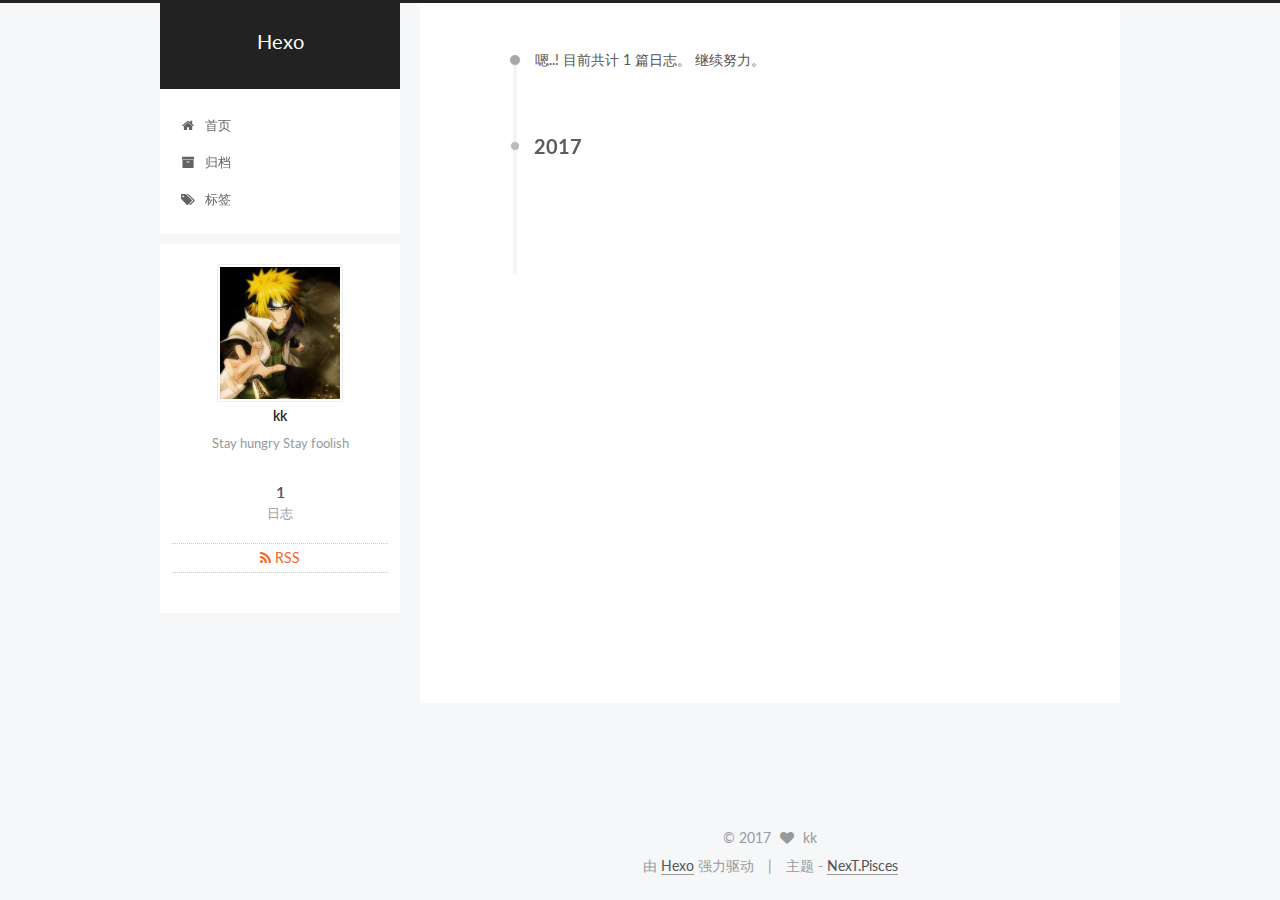
==== commit 21889129: "Site updated: 2017-02-07 16:46:44" ====
--- a/archives/index.html
+++ b/archives/index.html
@@ -498,31 +498,32 @@
 
   
 
-
-
-  
-
-    <script type="text/javascript">
-      var disqus_shortname = 'makk';
-      var disqus_identifier = 'archives/index.html';
-
-      var disqus_title = "";
-
-
-      function run_disqus_script(disqus_script) {
-        var dsq = document.createElement('script');
-        dsq.type = 'text/javascript';
-        dsq.async = true;
-        dsq.src = '//' + disqus_shortname + '.disqus.com/' + disqus_script;
-        (document.getElementsByTagName('head')[0] || document.getElementsByTagName('body')[0]).appendChild(dsq);
-      }
-
-      run_disqus_script('count.js');
-
-      
-
-    </script>
-  
+  
+    
+  
+
+  <script type="text/javascript">
+    var duoshuoQuery = {short_name:"makk"};
+    (function() {
+      var ds = document.createElement('script');
+      ds.type = 'text/javascript';ds.async = true;
+      ds.id = 'duoshuo-script';
+      ds.src = (document.location.protocol == 'https:' ? 'https:' : 'http:') + '//static.duoshuo.com/embed.js';
+      ds.charset = 'UTF-8';
+      (document.getElementsByTagName('head')[0]
+      || document.getElementsByTagName('body')[0]).appendChild(ds);
+    })();
+  </script>
+
+  
+    
+    
+    <script src="/lib/ua-parser-js/dist/ua-parser.min.js?v=0.7.9"></script>
+    <script src="/js/src/hook-duoshuo.js"></script>
+  
+
+
+
 
 
 
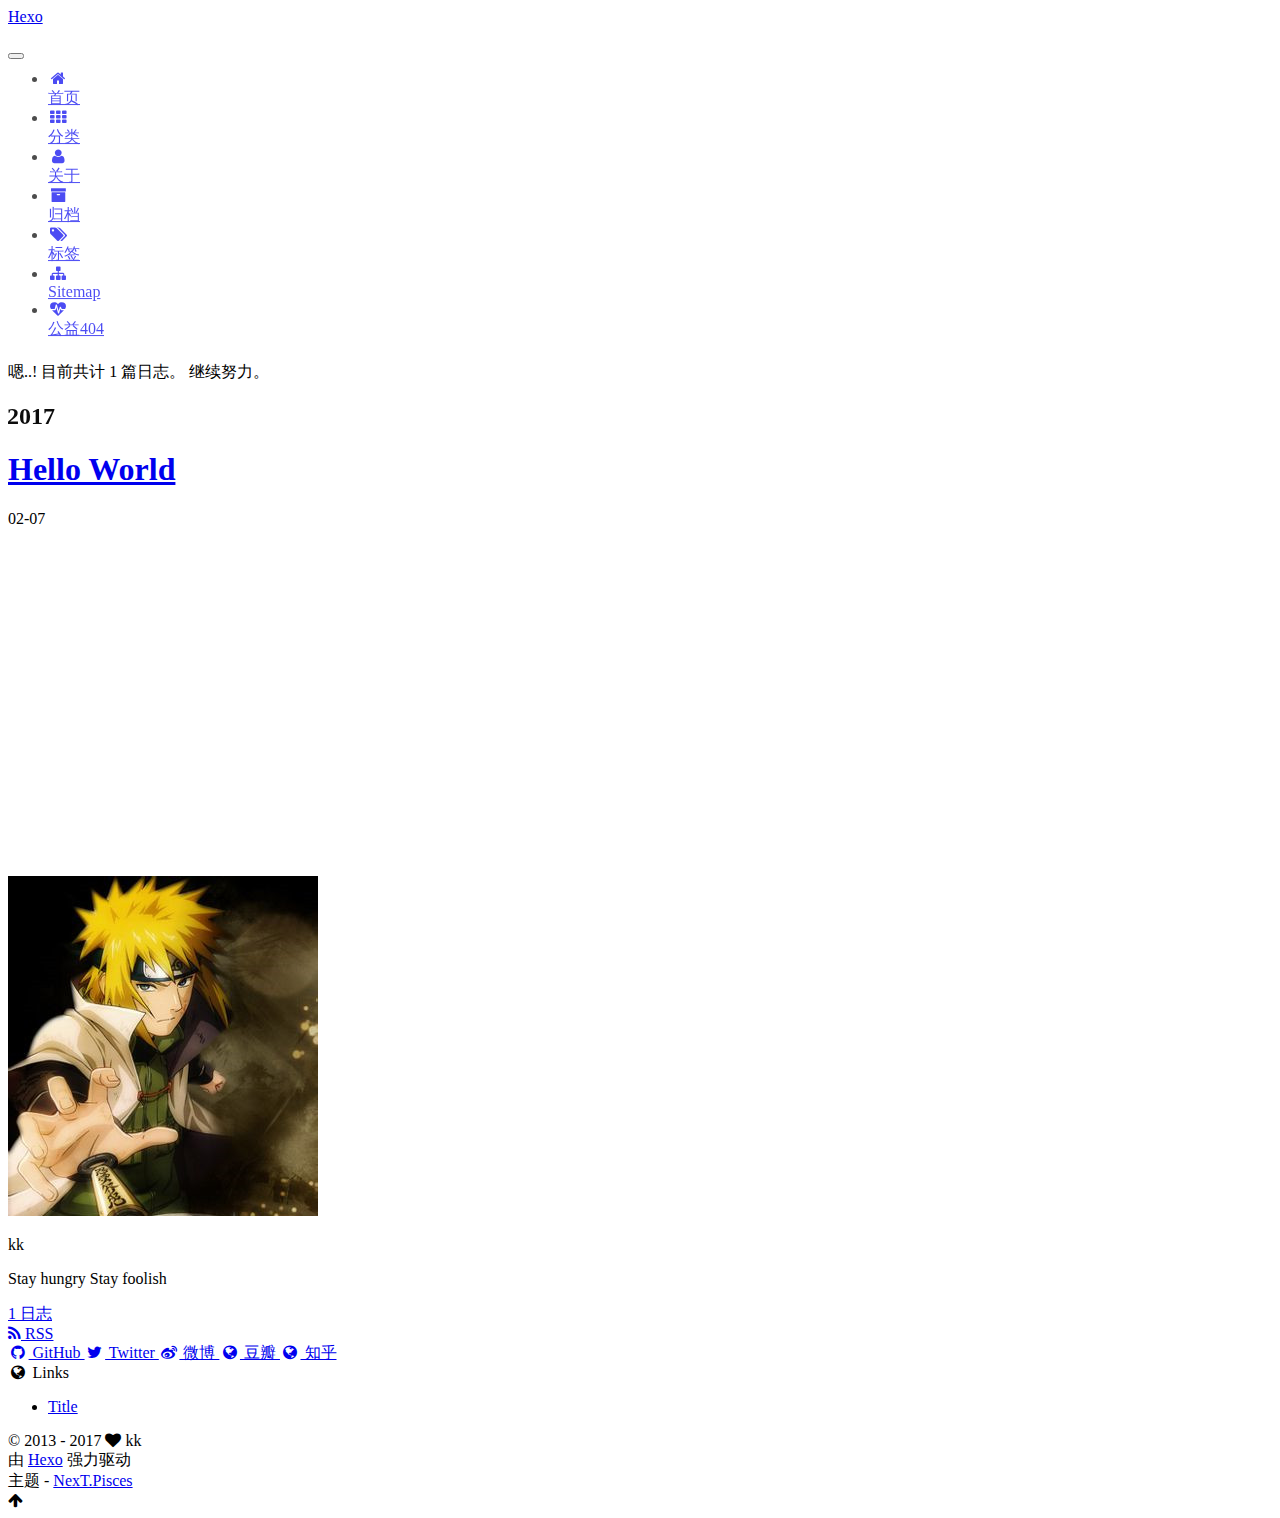
==== commit e32ecae6: "Site updated: 2017-02-07 20:10:05" ====
--- a/archives/index.html
+++ b/archives/index.html
@@ -107,7 +107,7 @@
     fancybox: true,
     motion: true,
     duoshuo: {
-      userId: '0',
+      userId: '6384259520947815000',
       author: '博主'
     },
     algolia: {
@@ -203,6 +203,26 @@
         </li>
       
         
+        <li class="menu-item menu-item-categories">
+          <a href="/categories" rel="section">
+            
+              <i class="menu-item-icon fa fa-fw fa-th"></i> <br />
+            
+            分类
+          </a>
+        </li>
+      
+        
+        <li class="menu-item menu-item-about">
+          <a href="/about" rel="section">
+            
+              <i class="menu-item-icon fa fa-fw fa-user"></i> <br />
+            
+            关于
+          </a>
+        </li>
+      
+        
         <li class="menu-item menu-item-archives">
           <a href="/archives" rel="section">
             
@@ -219,6 +239,26 @@
               <i class="menu-item-icon fa fa-fw fa-tags"></i> <br />
             
             标签
+          </a>
+        </li>
+      
+        
+        <li class="menu-item menu-item-sitemap">
+          <a href="/sitemap.xml" rel="section">
+            
+              <i class="menu-item-icon fa fa-fw fa-sitemap"></i> <br />
+            
+            Sitemap
+          </a>
+        </li>
+      
+        
+        <li class="menu-item menu-item-commonweal">
+          <a href="/404.html" rel="section">
+            
+              <i class="menu-item-icon fa fa-fw fa-heartbeat"></i> <br />
+            
+            公益404
           </a>
         </li>
       
@@ -363,12 +403,73 @@
 
         <div class="links-of-author motion-element">
           
+            
+              <span class="links-of-author-item">
+                <a href="https://github.com/your-user-name" target="_blank" title="GitHub">
+                  
+                    <i class="fa fa-fw fa-github"></i>
+                  
+                  GitHub
+                </a>
+              </span>
+            
+              <span class="links-of-author-item">
+                <a href="https://twitter.com/your-user-name" target="_blank" title="Twitter">
+                  
+                    <i class="fa fa-fw fa-twitter"></i>
+                  
+                  Twitter
+                </a>
+              </span>
+            
+              <span class="links-of-author-item">
+                <a href="http://weibo.com/your-user-name" target="_blank" title="微博">
+                  
+                    <i class="fa fa-fw fa-weibo"></i>
+                  
+                  微博
+                </a>
+              </span>
+            
+              <span class="links-of-author-item">
+                <a href="http://douban.com/people/your-user-name" target="_blank" title="豆瓣">
+                  
+                    <i class="fa fa-fw fa-globe"></i>
+                  
+                  豆瓣
+                </a>
+              </span>
+            
+              <span class="links-of-author-item">
+                <a href="http://www.zhihu.com/people/your-user-name" target="_blank" title="知乎">
+                  
+                    <i class="fa fa-fw fa-globe"></i>
+                  
+                  知乎
+                </a>
+              </span>
+            
+          
         </div>
 
         
         
 
         
+        
+          <div class="links-of-blogroll motion-element links-of-blogroll-block">
+            <div class="links-of-blogroll-title">
+              <i class="fa  fa-fw fa-globe"></i>
+              Links
+            </div>
+            <ul class="links-of-blogroll-list">
+              
+                <li class="links-of-blogroll-item">
+                  <a href="http://example.com/" title="Title" target="_blank">Title</a>
+                </li>
+              
+            </ul>
+          </div>
         
 
         
@@ -390,7 +491,7 @@
       <div class="footer-inner">
         <div class="copyright" >
   
-  &copy; 
+  &copy;  2013 - 
   <span itemprop="copyrightYear">2017</span>
   <span class="with-love">
     <i class="fa fa-heart"></i>
@@ -516,6 +617,10 @@
   </script>
 
   
+    
+      
+      <script src="/lib/ua-parser-js/dist/ua-parser.min.js?v=0.7.9"></script>
+      <script src="/js/src/hook-duoshuo.js?v=5.1.0"></script>
     
     
     <script src="/lib/ua-parser-js/dist/ua-parser.min.js?v=0.7.9"></script>
